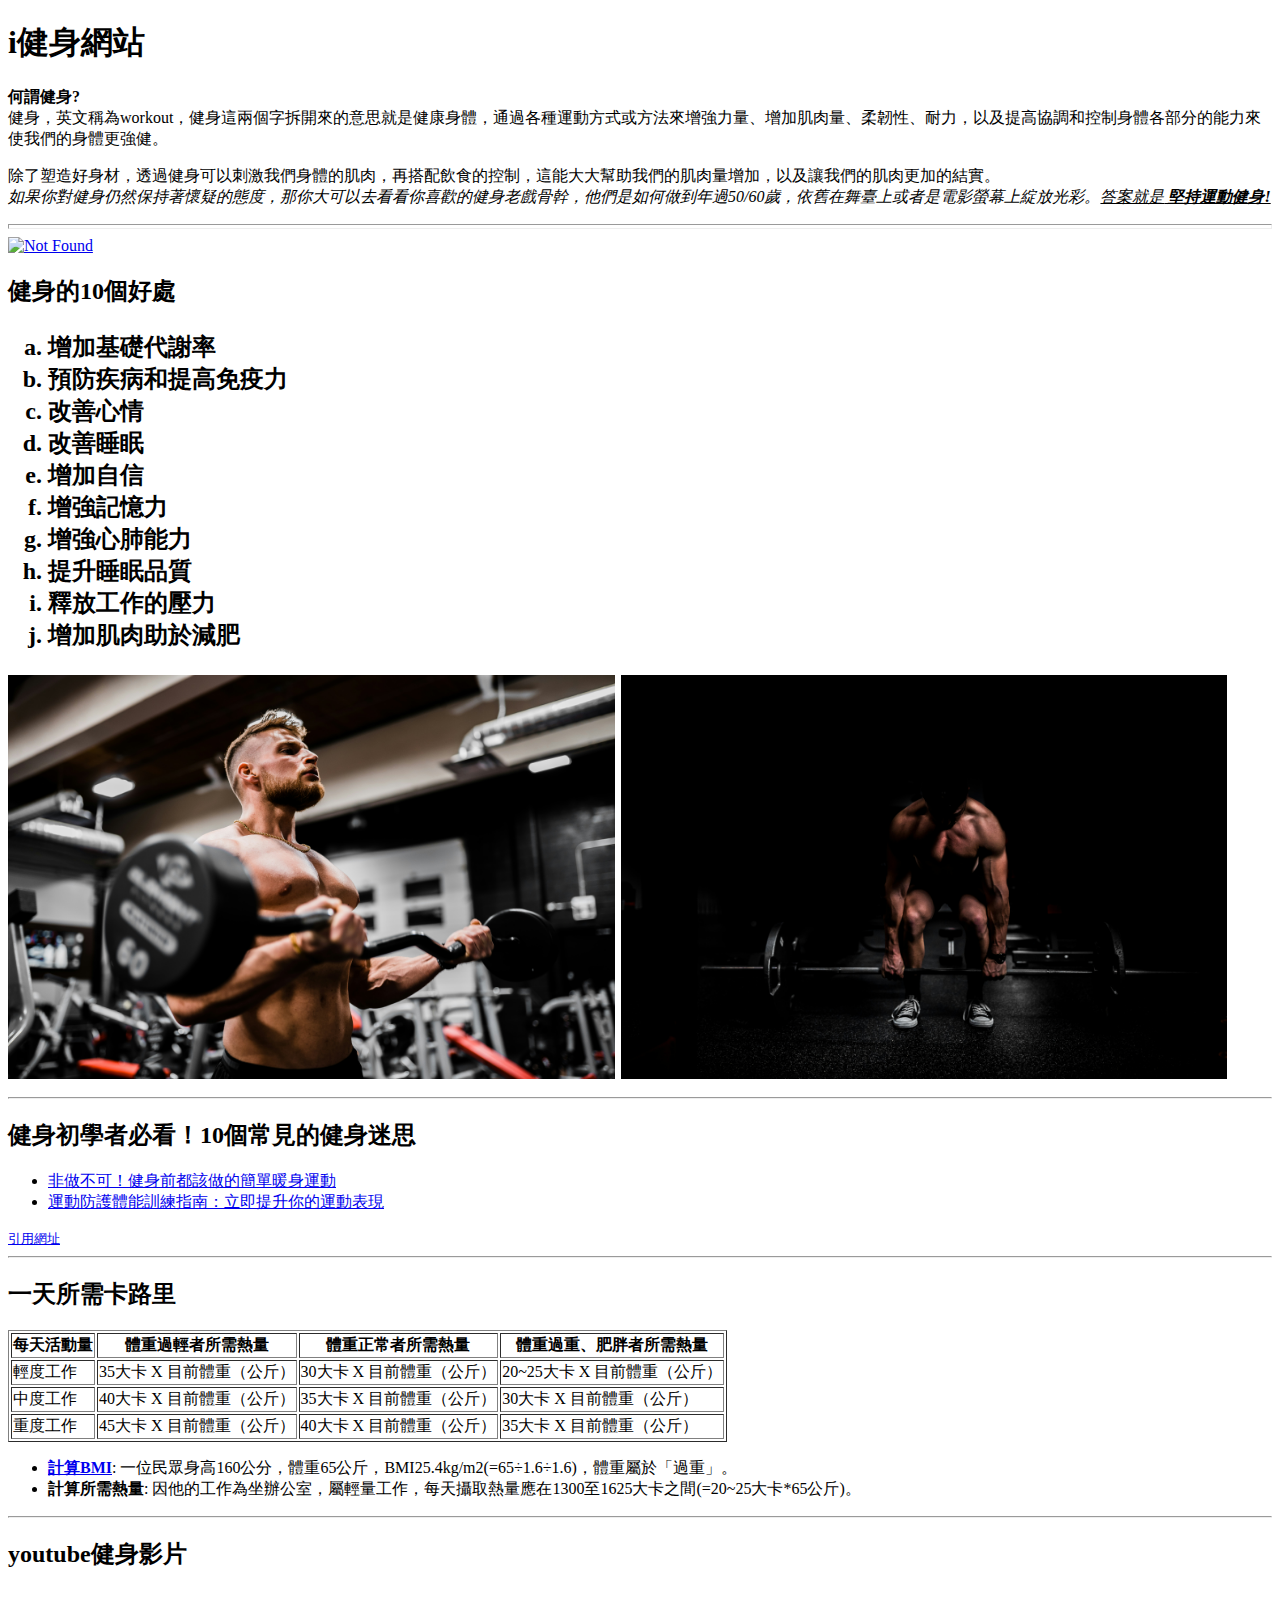
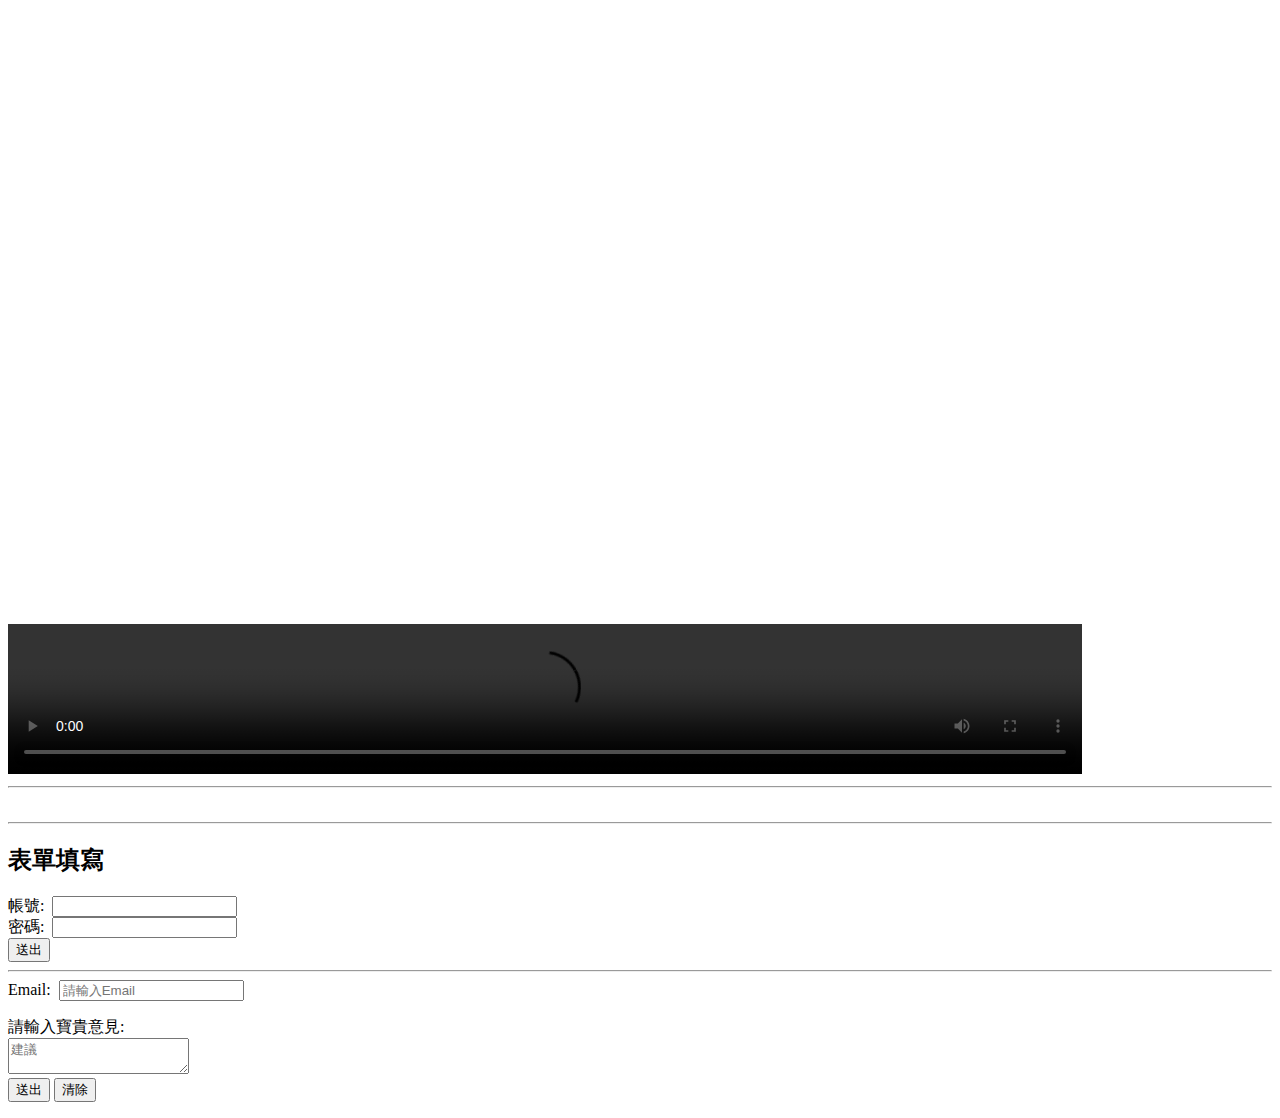
==== index.html @ 1652bbb6 "新增index.html與bmi.html互相連結" ====
<!DOCTYPE html>
<html lang="zh-Hant">

<head>
    <meta charset="utf-8">
    <title>首頁</title>
</head>

<body>
    <h1>i健身網站</h1>
    <p>
        <b>何謂健身?</b><br>
        健身，英文稱為workout，健身這兩個字拆開來的意思就是健康身體，通過各種運動方式或方法來增強力量、增加肌肉量、柔韌性、耐力，以及提高協調和控制身體各部分的能力來使我們的身體更強健。
    </p>
    <p>
        除了塑造好身材，透過健身可以刺激我們身體的肌肉，再搭配飲食的控制，這能大大幫助我們的肌肉量增加，以及讓我們的肌肉更加的結實。<br>
        <em>如果你對健身仍然保持著懷疑的態度，那你大可以去看看你喜歡的健身老戲骨幹，他們是如何做到年過50/60歲，依舊在舞臺上或者是電影螢幕上綻放光彩。<u>答案就是<b> 堅持運動健身!</b></u></em>
    </p>

    <hr size="5">
    <a target="_blank" href="https://unsplash.com/">
        <!--網頁圖:按右鍵複製影像網址-->
        <img width="100%" src="https://img.zcool.cn/community/014a365cc7ef44a801208f8be211ec.jpg@2o.jpg"
            alt="Not Found">
    </a>

    <h2>健身的10個好處<h2>

            <ol type="a"><!--a:英文 i:羅馬符號 1:數字-->
                <li>增加基礎代謝率</li>
                <li>預防疾病和提高免疫力</li>
                <li>改善心情</li>
                <li>改善睡眠</li>
                <li>增加自信</li>
                <li>增強記憶力</li>
                <li>增強心肺能力</li>
                <li>提升睡眠品質</li>
                <li>釋放工作的壓力</li>
                <li>增加肌肉助於減肥</li>
            </ol>
            <!--本地folder圖-->
            <img width="48%" src="img/anastase-maragos-7kEpUPB8vNk-unsplash.jpg" alt="">
            <img width="48%" src="img/anastase-maragos-9dzWZQWZMdE-unsplash.jpg" alt="">
            <hr>

            <h2>健身初學者必看！10個常見的健身迷思</h2>
            <ul>
                <li><!--另開新視窗，target="_blank"-->
                    <a target="_blank"
                        href="https://www.fe-amart.com.tw/index.php/life-style/life-info/secret-recipe/hero-9">
                        非做不可！健身前都該做的簡單暖身運動</a>
                </li>
                <li>
                    <a href="https://www.fe-amart.com.tw/index.php/life-style/theme/fehospital-training">
                        運動防護體能訓練指南：立即提升你的運動表現</a>
                </li>
            </ul>
            <small><a target="_blank"
                    href="https://www.fe-amart.com.tw/index.php/life-style/life-info/secret-recipe/hero-6">引用網址</a></small>

            <hr>

            <h2>一天所需卡路里</h2>
            <table border="1">
                <thead>
                    <tr>
                        <th>每天活動量</th>
                        <th>體重過輕者所需熱量</th>
                        <th>體重正常者所需熱量</th>
                        <th>體重過重、肥胖者所需熱量</th>
                    </tr>
                </thead>
                <tbody>
                    <tr>
                        <td>輕度工作</td>
                        <td>35大卡 X 目前體重（公斤）</td>
                        <td>30大卡 X 目前體重（公斤）</td>
                        <td>20~25大卡 X 目前體重（公斤）</td>

                    </tr>
                    <tr>
                        <td>中度工作</td>
                        <td>40大卡 X 目前體重（公斤）</td>
                        <td>35大卡 X 目前體重（公斤）</td>
                        <td>30大卡 X 目前體重（公斤）</td>

                    </tr>
                    <tr>
                        <td>重度工作</td>
                        <td>45大卡 X 目前體重（公斤）</td>
                        <td>40大卡 X 目前體重（公斤）</td>
                        <td>35大卡 X 目前體重（公斤）</td>
                    </tr>
                </tbody>
            </table>
            <ul><!--&nbps為空白-->

                <li><b><u><a
                                href="bmi.html">計算BMI</a></u></b>:&nbsp一位民眾身高160公分，體重65公斤，BMI25.4kg/m2(=65÷1.6÷1.6)，體重屬於「過重」。
                </li>
                <li><b>計算所需熱量</b>:&nbsp因他的工作為坐辦公室，屬輕量工作，每天攝取熱量應在1300至1625大卡之間(=20~25大卡*65公斤)。</li>
            </ul>

            <hr>
            <h2>youtube健身影片</h2>
            <!--直接右鍵，選擇嵌入程式原始碼-->
            <iframe width="85%" height="313" src="https://www.youtube.com/embed/JaRRNavJXOE"
                title="【一夜爆紅】30分鐘暴汗健身操，高效燃脂，排毒養顏，專瘦大肚子，7天狂減16斤！ㅣ瘦身ㅣ暴汗ㅣ減肥ㅣ姐妹花健身廣場舞團" frameborder="0"
                allow="accelerometer; autoplay; clipboard-write; encrypted-media; gyroscope; picture-in-picture; web-share"
                referrerpolicy="strict-origin-when-cross-origin" allowfullscreen></iframe>
            <iframe width="85%" height="313" src="https://www.youtube.com/embed/R0C-S9ZOhzE"
                title="【詳解健身器材對應部位】健身房全身訓練大全│健人訓練│ 2019ep51" frameborder="0"
                allow="accelerometer; autoplay; clipboard-write; encrypted-media; gyroscope; picture-in-picture; web-share"
                referrerpolicy="strict-origin-when-cross-origin" allowfullscreen></iframe>
            <!--自動播放:controls-->
            <video width="85%" controls src="video/SampleVideo_1280x720_1mb.mp4"></video>
</body>
<hr>
<img width="50%" src="img/carl-barcelo-nqUHQkuVj3c-unsplash.jpg" alt="">

<hr>
<!--form預設為get-->
<h2>表單填寫</h2>
<form action="" method="get">
    <!--label的for指向input的id(前端用)，name(後端用)-->
    <label for="username">帳號:&nbsp</label>
    <input type="text" id="username" name="username"><br>

    <label for="password">密碼:&nbsp</label>
    <input type="password" id="password" name="password"><br>

    <!--提交的按鈕，get:網址會出現對應的字，post:網址會與後端連動-->
    <button type="submit">送出</button>
    <hr>

    <label for="email">Email:&nbsp</label>
    <input type="email" id="email" name="email" placeholder="請輸入Email" required><br>

    <p>
        <label for="content"> 請輸入寶貴意見:</label><br>
        <textarea name="content" id="content" placeholder="建議"></textarea><br>
        <button type="submit">送出</button>&nbsp<button type="submit">清除</button>
    </p>

</form>



</html>
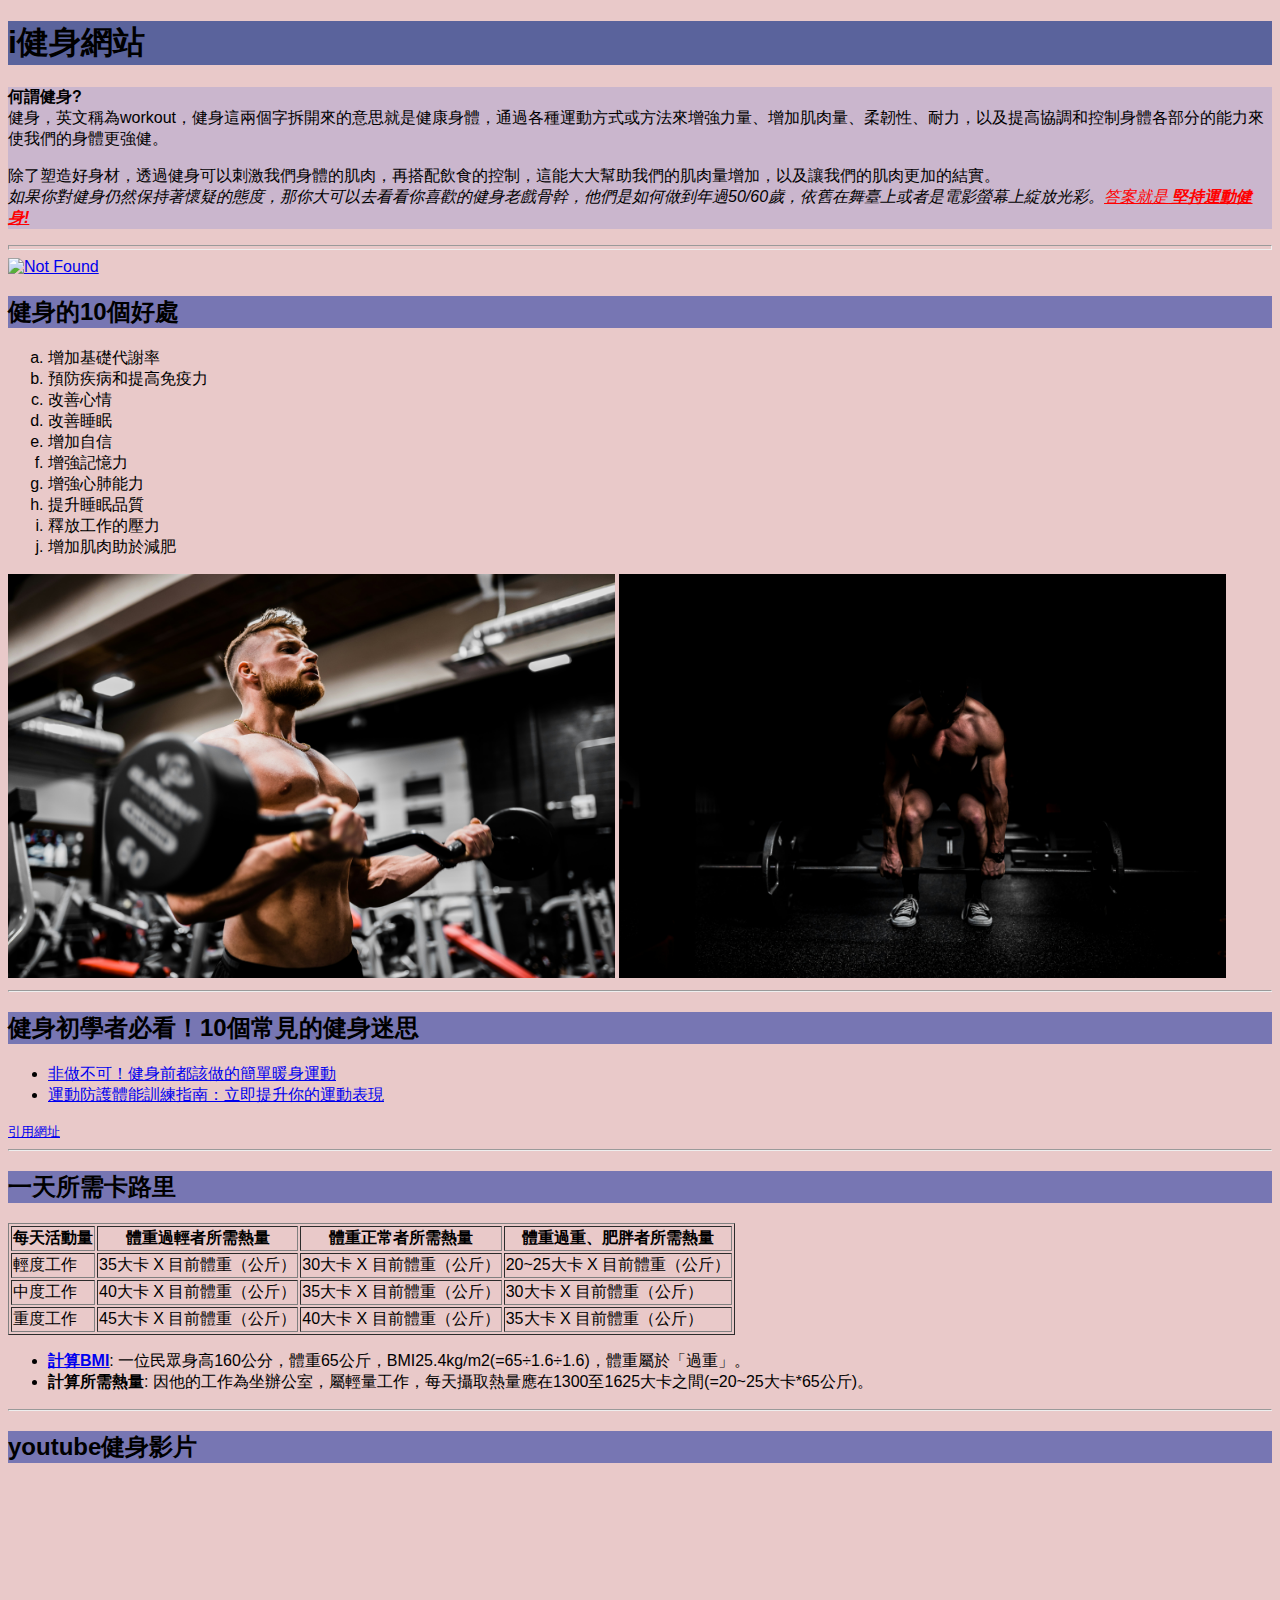
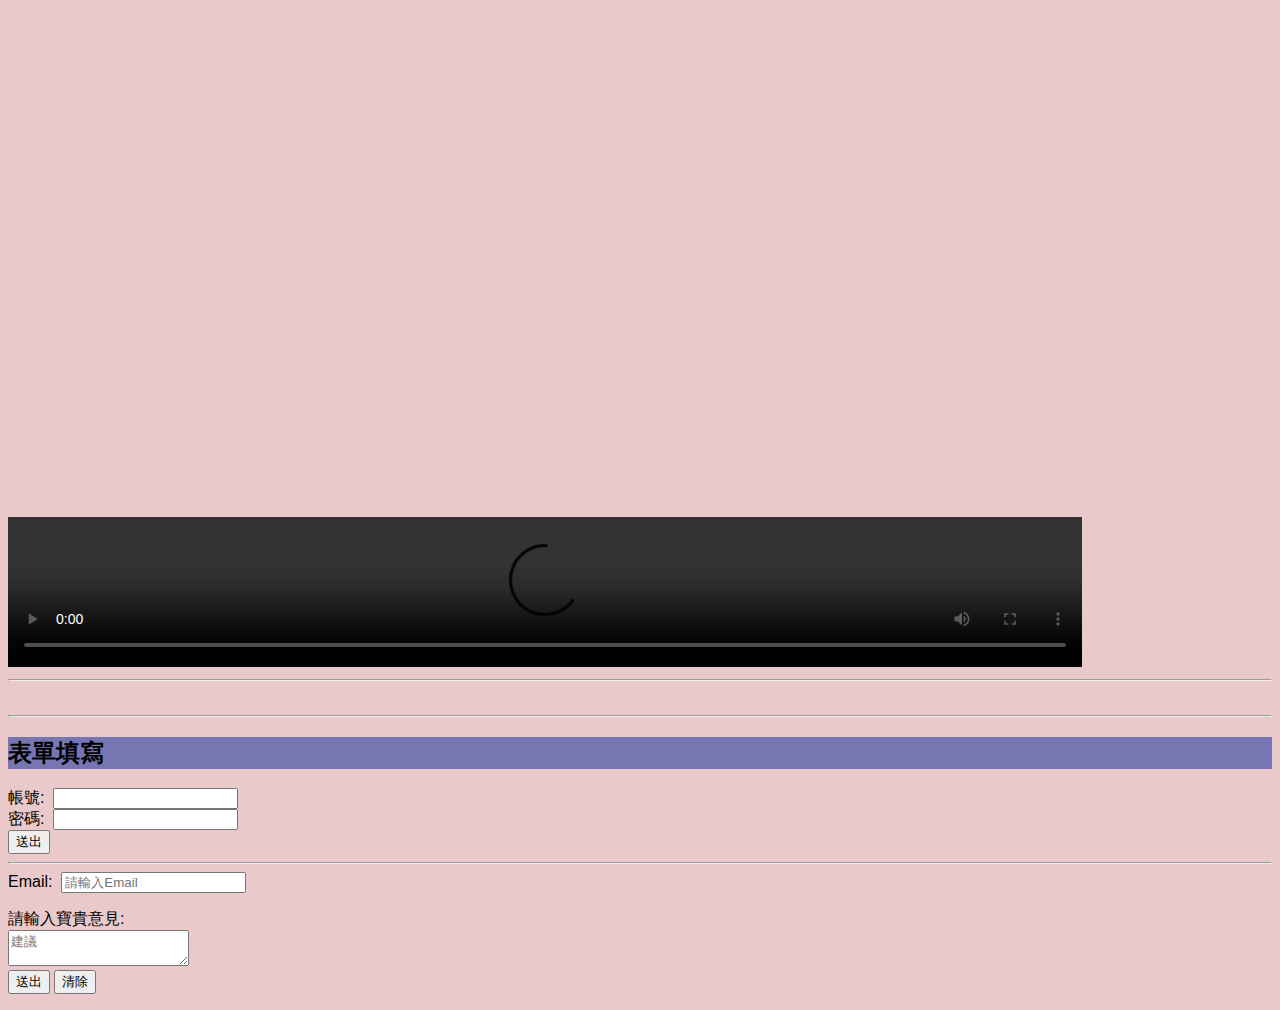
==== commit 4ee731ba: "完成初始css設計" ====
--- a/index.html
+++ b/index.html
@@ -4,19 +4,36 @@
 <head>
     <meta charset="utf-8">
     <title>首頁</title>
+    <style>
+        h2 {
+            background-color: #7776B3;
+        }
+
+        h1 {
+
+            background-color: #5A639C;
+        }
+
+        body {
+            background-color: #e9c9c9;
+            font-family: 'Franklin Gothic Medium', 'Arial Narrow', Arial, sans-serif;
+        }
+    </style>
 </head>
 
 <body>
     <h1>i健身網站</h1>
-    <p>
-        <b>何謂健身?</b><br>
-        健身，英文稱為workout，健身這兩個字拆開來的意思就是健康身體，通過各種運動方式或方法來增強力量、增加肌肉量、柔韌性、耐力，以及提高協調和控制身體各部分的能力來使我們的身體更強健。
-    </p>
-    <p>
-        除了塑造好身材，透過健身可以刺激我們身體的肌肉，再搭配飲食的控制，這能大大幫助我們的肌肉量增加，以及讓我們的肌肉更加的結實。<br>
-        <em>如果你對健身仍然保持著懷疑的態度，那你大可以去看看你喜歡的健身老戲骨幹，他們是如何做到年過50/60歲，依舊在舞臺上或者是電影螢幕上綻放光彩。<u>答案就是<b> 堅持運動健身!</b></u></em>
-    </p>
-
+    <div style="background-color: #cab6cd;">
+        <p>
+            <b>何謂健身?</b><br>
+            健身，英文稱為workout，健身這兩個字拆開來的意思就是健康身體，通過各種運動方式或方法來增強力量、增加肌肉量、柔韌性、耐力，以及提高協調和控制身體各部分的能力來使我們的身體更強健。
+        </p>
+        <p>
+            除了塑造好身材，透過健身可以刺激我們身體的肌肉，再搭配飲食的控制，這能大大幫助我們的肌肉量增加，以及讓我們的肌肉更加的結實。<br>
+            <em>如果你對健身仍然保持著懷疑的態度，那你大可以去看看你喜歡的健身老戲骨幹，他們是如何做到年過50/60歲，依舊在舞臺上或者是電影螢幕上綻放光彩。<u style="color: red;">答案就是<b>
+                        堅持運動健身!</b></u></em>
+        </p>
+    </div>
     <hr size="5">
     <a target="_blank" href="https://unsplash.com/">
         <!--網頁圖:按右鍵複製影像網址-->
@@ -24,96 +41,94 @@
             alt="Not Found">
     </a>
 
-    <h2>健身的10個好處<h2>
+    <h2>健身的10個好處</h2>
 
-            <ol type="a"><!--a:英文 i:羅馬符號 1:數字-->
-                <li>增加基礎代謝率</li>
-                <li>預防疾病和提高免疫力</li>
-                <li>改善心情</li>
-                <li>改善睡眠</li>
-                <li>增加自信</li>
-                <li>增強記憶力</li>
-                <li>增強心肺能力</li>
-                <li>提升睡眠品質</li>
-                <li>釋放工作的壓力</li>
-                <li>增加肌肉助於減肥</li>
-            </ol>
-            <!--本地folder圖-->
-            <img width="48%" src="img/anastase-maragos-7kEpUPB8vNk-unsplash.jpg" alt="">
-            <img width="48%" src="img/anastase-maragos-9dzWZQWZMdE-unsplash.jpg" alt="">
-            <hr>
+    <ol type="a"><!--a:英文 i:羅馬符號 1:數字-->
+        <li>增加基礎代謝率</li>
+        <li>預防疾病和提高免疫力</li>
+        <li>改善心情</li>
+        <li>改善睡眠</li>
+        <li>增加自信</li>
+        <li>增強記憶力</li>
+        <li>增強心肺能力</li>
+        <li>提升睡眠品質</li>
+        <li>釋放工作的壓力</li>
+        <li>增加肌肉助於減肥</li>
+    </ol>
+    <!--本地folder圖-->
+    <img width="48%" src="img/anastase-maragos-7kEpUPB8vNk-unsplash.jpg" alt="">
+    <img width="48%" src="img/anastase-maragos-9dzWZQWZMdE-unsplash.jpg" alt="">
+    <hr>
 
-            <h2>健身初學者必看！10個常見的健身迷思</h2>
-            <ul>
-                <li><!--另開新視窗，target="_blank"-->
-                    <a target="_blank"
-                        href="https://www.fe-amart.com.tw/index.php/life-style/life-info/secret-recipe/hero-9">
-                        非做不可！健身前都該做的簡單暖身運動</a>
-                </li>
-                <li>
-                    <a href="https://www.fe-amart.com.tw/index.php/life-style/theme/fehospital-training">
-                        運動防護體能訓練指南：立即提升你的運動表現</a>
-                </li>
-            </ul>
-            <small><a target="_blank"
-                    href="https://www.fe-amart.com.tw/index.php/life-style/life-info/secret-recipe/hero-6">引用網址</a></small>
+    <h2>健身初學者必看！10個常見的健身迷思</h2>
+    <ul>
+        <li><!--另開新視窗，target="_blank"-->
+            <a target="_blank" href="https://www.fe-amart.com.tw/index.php/life-style/life-info/secret-recipe/hero-9">
+                非做不可！健身前都該做的簡單暖身運動</a>
+        </li>
+        <li>
+            <a href="https://www.fe-amart.com.tw/index.php/life-style/theme/fehospital-training">
+                運動防護體能訓練指南：立即提升你的運動表現</a>
+        </li>
+    </ul>
+    <small><a target="_blank"
+            href="https://www.fe-amart.com.tw/index.php/life-style/life-info/secret-recipe/hero-6">引用網址</a></small>
 
-            <hr>
+    <hr>
 
-            <h2>一天所需卡路里</h2>
-            <table border="1">
-                <thead>
-                    <tr>
-                        <th>每天活動量</th>
-                        <th>體重過輕者所需熱量</th>
-                        <th>體重正常者所需熱量</th>
-                        <th>體重過重、肥胖者所需熱量</th>
-                    </tr>
-                </thead>
-                <tbody>
-                    <tr>
-                        <td>輕度工作</td>
-                        <td>35大卡 X 目前體重（公斤）</td>
-                        <td>30大卡 X 目前體重（公斤）</td>
-                        <td>20~25大卡 X 目前體重（公斤）</td>
+    <h2>一天所需卡路里</h2>
+    <table border="1">
+        <thead>
+            <tr>
+                <th>每天活動量</th>
+                <th>體重過輕者所需熱量</th>
+                <th>體重正常者所需熱量</th>
+                <th>體重過重、肥胖者所需熱量</th>
+            </tr>
+        </thead>
+        <tbody>
+            <tr>
+                <td>輕度工作</td>
+                <td>35大卡 X 目前體重（公斤）</td>
+                <td>30大卡 X 目前體重（公斤）</td>
+                <td>20~25大卡 X 目前體重（公斤）</td>
 
-                    </tr>
-                    <tr>
-                        <td>中度工作</td>
-                        <td>40大卡 X 目前體重（公斤）</td>
-                        <td>35大卡 X 目前體重（公斤）</td>
-                        <td>30大卡 X 目前體重（公斤）</td>
+            </tr>
+            <tr>
+                <td>中度工作</td>
+                <td>40大卡 X 目前體重（公斤）</td>
+                <td>35大卡 X 目前體重（公斤）</td>
+                <td>30大卡 X 目前體重（公斤）</td>
 
-                    </tr>
-                    <tr>
-                        <td>重度工作</td>
-                        <td>45大卡 X 目前體重（公斤）</td>
-                        <td>40大卡 X 目前體重（公斤）</td>
-                        <td>35大卡 X 目前體重（公斤）</td>
-                    </tr>
-                </tbody>
-            </table>
-            <ul><!--&nbps為空白-->
+            </tr>
+            <tr>
+                <td>重度工作</td>
+                <td>45大卡 X 目前體重（公斤）</td>
+                <td>40大卡 X 目前體重（公斤）</td>
+                <td>35大卡 X 目前體重（公斤）</td>
+            </tr>
+        </tbody>
+    </table>
+    <ul><!--&nbps為空白-->
 
-                <li><b><u><a
-                                href="bmi.html">計算BMI</a></u></b>:&nbsp一位民眾身高160公分，體重65公斤，BMI25.4kg/m2(=65÷1.6÷1.6)，體重屬於「過重」。
-                </li>
-                <li><b>計算所需熱量</b>:&nbsp因他的工作為坐辦公室，屬輕量工作，每天攝取熱量應在1300至1625大卡之間(=20~25大卡*65公斤)。</li>
-            </ul>
+        <li><b><u><a href="bmi.html">計算BMI</a></u></b>:&nbsp一位民眾身高160公分，體重65公斤，BMI25.4kg/m2(=65÷1.6÷1.6)，體重屬於「過重」。
+        </li>
+        <li><b>計算所需熱量</b>:&nbsp因他的工作為坐辦公室，屬輕量工作，每天攝取熱量應在1300至1625大卡之間(=20~25大卡*65公斤)。</li>
+    </ul>
 
-            <hr>
-            <h2>youtube健身影片</h2>
-            <!--直接右鍵，選擇嵌入程式原始碼-->
-            <iframe width="85%" height="313" src="https://www.youtube.com/embed/JaRRNavJXOE"
-                title="【一夜爆紅】30分鐘暴汗健身操，高效燃脂，排毒養顏，專瘦大肚子，7天狂減16斤！ㅣ瘦身ㅣ暴汗ㅣ減肥ㅣ姐妹花健身廣場舞團" frameborder="0"
-                allow="accelerometer; autoplay; clipboard-write; encrypted-media; gyroscope; picture-in-picture; web-share"
-                referrerpolicy="strict-origin-when-cross-origin" allowfullscreen></iframe>
-            <iframe width="85%" height="313" src="https://www.youtube.com/embed/R0C-S9ZOhzE"
-                title="【詳解健身器材對應部位】健身房全身訓練大全│健人訓練│ 2019ep51" frameborder="0"
-                allow="accelerometer; autoplay; clipboard-write; encrypted-media; gyroscope; picture-in-picture; web-share"
-                referrerpolicy="strict-origin-when-cross-origin" allowfullscreen></iframe>
-            <!--自動播放:controls-->
-            <video width="85%" controls src="video/SampleVideo_1280x720_1mb.mp4"></video>
+    <hr>
+    <h2>youtube健身影片</h2>
+    <!--直接右鍵，選擇嵌入程式原始碼-->
+    <iframe width="85%" height="313" src="https://www.youtube.com/embed/JaRRNavJXOE"
+        title="【一夜爆紅】30分鐘暴汗健身操，高效燃脂，排毒養顏，專瘦大肚子，7天狂減16斤！ㅣ瘦身ㅣ暴汗ㅣ減肥ㅣ姐妹花健身廣場舞團" frameborder="0"
+        allow="accelerometer; autoplay; clipboard-write; encrypted-media; gyroscope; picture-in-picture; web-share"
+        referrerpolicy="strict-origin-when-cross-origin" allowfullscreen></iframe>
+    <iframe width="85%" height="313" src="https://www.youtube.com/embed/R0C-S9ZOhzE"
+        title="【詳解健身器材對應部位】健身房全身訓練大全│健人訓練│ 2019ep51" frameborder="0"
+        allow="accelerometer; autoplay; clipboard-write; encrypted-media; gyroscope; picture-in-picture; web-share"
+        referrerpolicy="strict-origin-when-cross-origin" allowfullscreen></iframe>
+    <!--自動播放:controls-->
+    <video width="85%" controls src="video/SampleVideo_1280x720_1mb.mp4"></video>
 </body>
 <hr>
 <img width="50%" src="img/carl-barcelo-nqUHQkuVj3c-unsplash.jpg" alt="">
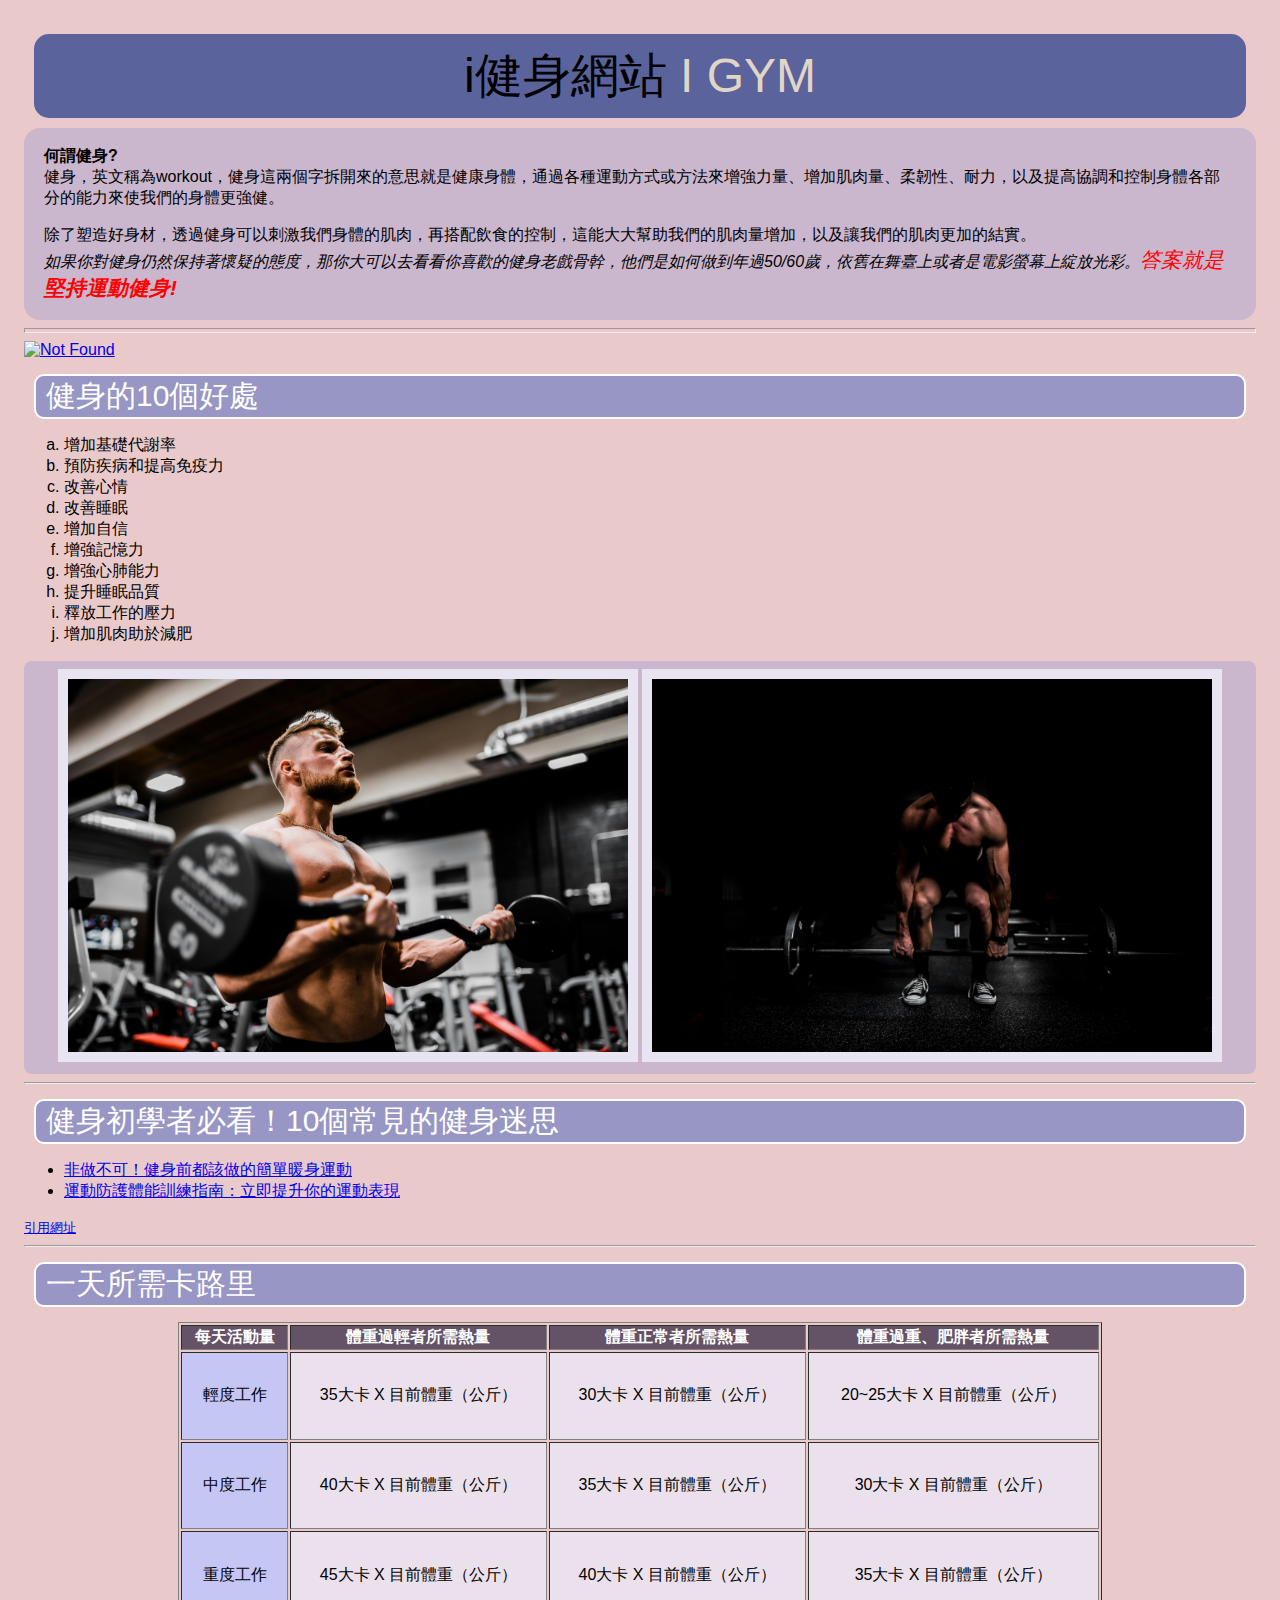
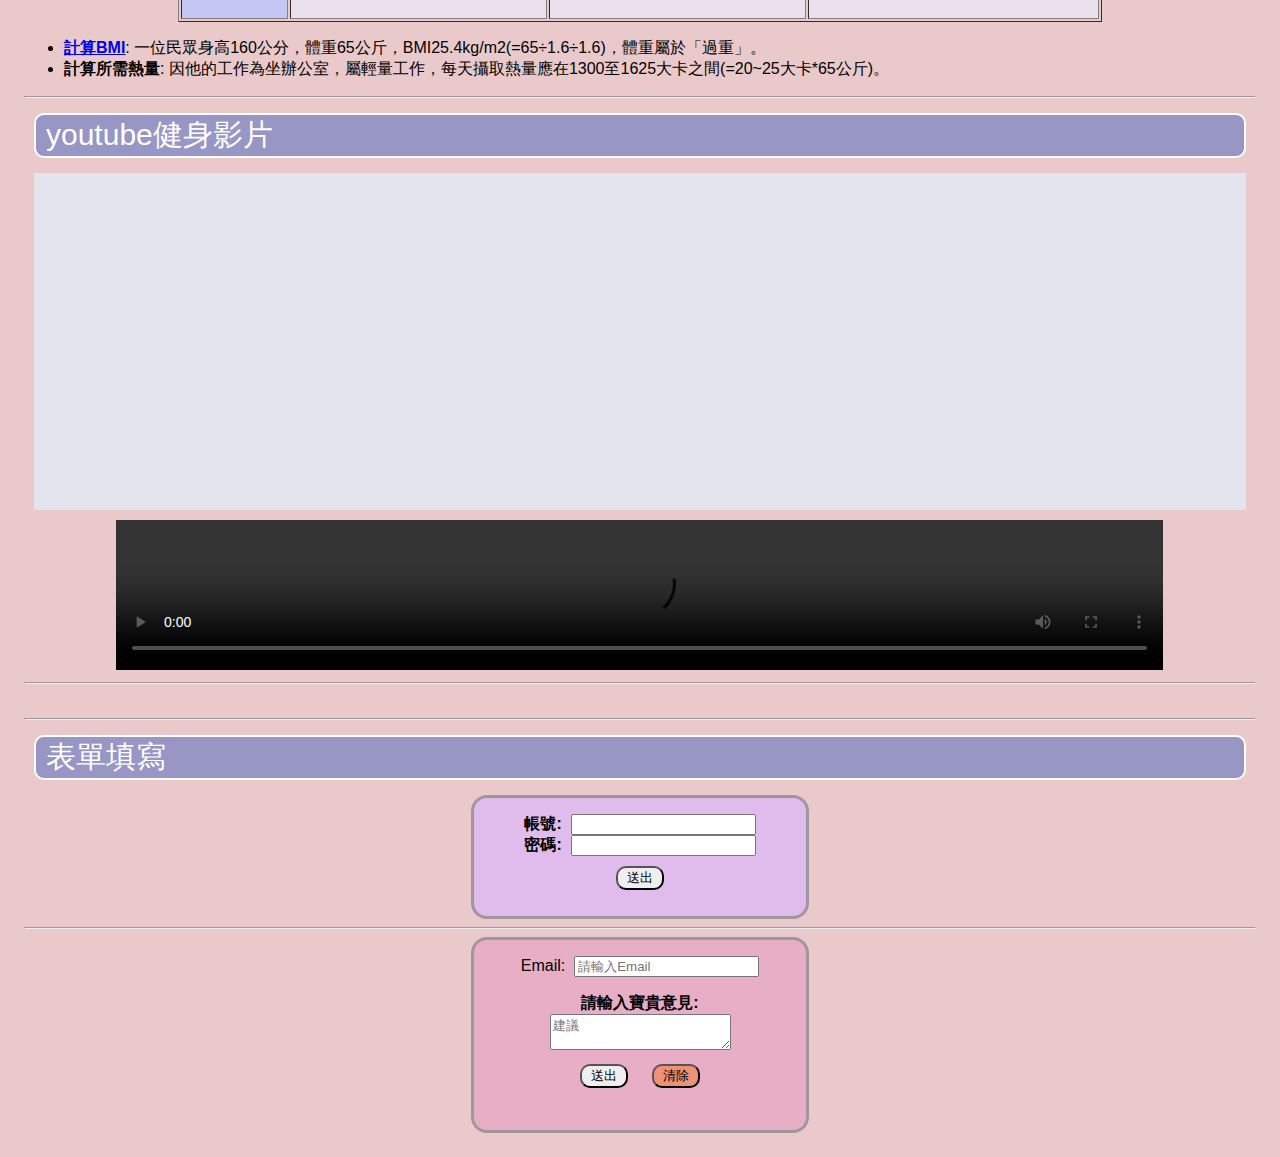
==== commit db1c8462: "完成index.html的設計" ====
--- a/index.html
+++ b/index.html
@@ -5,160 +5,287 @@
     <meta charset="utf-8">
     <title>首頁</title>
     <style>
-        h2 {
-            background-color: #7776B3;
-        }
-
-        h1 {
-
+        /* .=>class 直接名稱=>tag  #=>id */
+
+        .title {
+            /* 1rem = 16px */
+            font-size: 3rem;
             background-color: #5A639C;
+            border-radius: 15px;
+            margin: 10px;
+            padding: 10px;
+            text-align: center;
         }
 
         body {
             background-color: #e9c9c9;
             font-family: 'Franklin Gothic Medium', 'Arial Narrow', Arial, sans-serif;
         }
+
+        .sub-title {
+            background-color: #9796c4;
+            color: white;
+            font-size: 30px;
+            font-family: Arial, Helvetica, sans-serif;
+            border: white 2px solid;
+            border-radius: 10px;
+            margin: 15px 10px;
+            padding-left: 10px;
+            text-align: left;
+        }
+
+        #info {
+            background-color: #cab6cd;
+            border-radius: 1rem;
+            padding: 2px 20px;
+        }
+
+        .eng-title {
+            font-family: 'Franklin Gothic Medium', 'Arial Narrow', Arial, sans-serif;
+            color: rgb(225 213 198);
+        }
+
+        .u {
+            color: red;
+            font-size: 1.3rem;
+        }
+
+        #container {
+            padding: 1rem;
+        }
+
+        .image {
+            background-color: rgb(232, 228, 241);
+            padding: 10px;
+            width: 46%;
+        }
+
+        #pic {
+            text-align: center;
+            background-color: #cab6cd;
+            padding: 0.5rem;
+            border-radius: 0.5rem;
+        }
+
+        table {
+            width: 75%;
+            height: 300px;
+            text-align: center;
+            /* 表格置中 */
+            margin: auto;
+        }
+
+        thead {
+            background-color: #645366;
+            color: white;
+        }
+
+        tbody {
+            background-color: #ebe1ed;
+        }
+
+        td:first-child {
+            background-color: #c6c6f5;
+
+        }
+
+        #iframe {
+            text-align: center;
+            background-color: #e4e4ee;
+            padding: 10px;
+            margin: 10px;
+        }
+
+        #video {
+            text-align: center;
+        }
+
+        #post-from {
+            text-align: center;
+        }
+
+        .username-from {
+            background-color: #e0bced;
+            padding: 1rem;
+            border-radius: 1rem;
+            border: #9f969f solid;
+            width: 300px;
+            margin: auto;
+        }
+
+        .email-from {
+            background-color: #e7aec5;
+            padding: 1rem;
+            border-radius: 1rem;
+            border: #9f969f solid;
+            width: 300px;
+            margin: auto;
+        }
+
+        button {
+            margin: 10px;
+            border-radius: 10px;
+            width: 3rem;
+        }
     </style>
 </head>
 
+
 <body>
-    <h1>i健身網站</h1>
-    <div style="background-color: #cab6cd;">
-        <p>
-            <b>何謂健身?</b><br>
-            健身，英文稱為workout，健身這兩個字拆開來的意思就是健康身體，通過各種運動方式或方法來增強力量、增加肌肉量、柔韌性、耐力，以及提高協調和控制身體各部分的能力來使我們的身體更強健。
-        </p>
-        <p>
-            除了塑造好身材，透過健身可以刺激我們身體的肌肉，再搭配飲食的控制，這能大大幫助我們的肌肉量增加，以及讓我們的肌肉更加的結實。<br>
-            <em>如果你對健身仍然保持著懷疑的態度，那你大可以去看看你喜歡的健身老戲骨幹，他們是如何做到年過50/60歲，依舊在舞臺上或者是電影螢幕上綻放光彩。<u style="color: red;">答案就是<b>
-                        堅持運動健身!</b></u></em>
-        </p>
+    <!-- div id="container" 可直接簡寫為#container -->
+    <div id="container">
+        <div class="title">i健身網站 <span class="eng-title">I GYM</span></div>
+        <div id="info">
+            <p>
+                <b>何謂健身?</b><br>
+                健身，英文稱為workout，健身這兩個字拆開來的意思就是健康身體，通過各種運動方式或方法來增強力量、增加肌肉量、柔韌性、耐力，以及提高協調和控制身體各部分的能力來使我們的身體更強健。
+            </p>
+            <p>
+                除了塑造好身材，透過健身可以刺激我們身體的肌肉，再搭配飲食的控制，這能大大幫助我們的肌肉量增加，以及讓我們的肌肉更加的結實。<br>
+                <em>如果你對健身仍然保持著懷疑的態度，那你大可以去看看你喜歡的健身老戲骨幹，他們是如何做到年過50/60歲，依舊在舞臺上或者是電影螢幕上綻放光彩。<span class="u">答案就是<b>
+                            堅持運動健身!</b></em></span>
+
+            </p>
+        </div>
+        <hr size="5">
+        <a target="_blank" href="https://unsplash.com/">
+            <!--網頁圖:按右鍵複製影像網址-->
+            <img width="100%" src="https://img.zcool.cn/community/014a365cc7ef44a801208f8be211ec.jpg@2o.jpg"
+                alt="Not Found">
+        </a>
+
+        <!-- div+class 複數標題 -->
+        <div class="sub-title">健身的10個好處</div>
+        <ol type="a"><!--a:英文 i:羅馬符號 1:數字-->
+            <li>增加基礎代謝率</li>
+            <li>預防疾病和提高免疫力</li>
+            <li>改善心情</li>
+            <li>改善睡眠</li>
+            <li>增加自信</li>
+            <li>增強記憶力</li>
+            <li>增強心肺能力</li>
+            <li>提升睡眠品質</li>
+            <li>釋放工作的壓力</li>
+            <li>增加肌肉助於減肥</li>
+        </ol>
+        <!--本地folder圖-->
+        <div id="pic">
+            <img class="image" src="img/anastase-maragos-7kEpUPB8vNk-unsplash.jpg" alt="">
+            <img class="image" src="img/anastase-maragos-9dzWZQWZMdE-unsplash.jpg" alt="">
+        </div>
+        <hr>
+
+        <div class="sub-title">健身初學者必看！10個常見的健身迷思</div>
+        <ul>
+            <li><!--另開新視窗，target="_blank"-->
+                <a target="_blank"
+                    href="https://www.fe-amart.com.tw/index.php/life-style/life-info/secret-recipe/hero-9">
+                    非做不可！健身前都該做的簡單暖身運動</a>
+            </li>
+            <li>
+                <a href="https://www.fe-amart.com.tw/index.php/life-style/theme/fehospital-training">
+                    運動防護體能訓練指南：立即提升你的運動表現</a>
+            </li>
+        </ul>
+        <small><a target="_blank"
+                href="https://www.fe-amart.com.tw/index.php/life-style/life-info/secret-recipe/hero-6">引用網址</a></small>
+
+        <hr>
+
+        <div class="sub-title">一天所需卡路里</div>
+        <table border="1">
+            <thead>
+                <tr>
+                    <th>每天活動量</th>
+                    <th>體重過輕者所需熱量</th>
+                    <th>體重正常者所需熱量</th>
+                    <th>體重過重、肥胖者所需熱量</th>
+                </tr>
+            </thead>
+            <tbody>
+                <tr>
+                    <td>輕度工作</td>
+                    <td>35大卡 X 目前體重（公斤）</td>
+                    <td>30大卡 X 目前體重（公斤）</td>
+                    <td>20~25大卡 X 目前體重（公斤）</td>
+
+                </tr>
+                <tr>
+                    <td>中度工作</td>
+                    <td>40大卡 X 目前體重（公斤）</td>
+                    <td>35大卡 X 目前體重（公斤）</td>
+                    <td>30大卡 X 目前體重（公斤）</td>
+
+                </tr>
+                <tr>
+                    <td>重度工作</td>
+                    <td>45大卡 X 目前體重（公斤）</td>
+                    <td>40大卡 X 目前體重（公斤）</td>
+                    <td>35大卡 X 目前體重（公斤）</td>
+                </tr>
+            </tbody>
+        </table>
+        <ul><!--&nbps為空白-->
+
+            <li><b><u><a href="bmi.html">計算BMI</a></u></b>:&nbsp一位民眾身高160公分，體重65公斤，BMI25.4kg/m2(=65÷1.6÷1.6)，體重屬於「過重」。
+            </li>
+            <li><b>計算所需熱量</b>:&nbsp因他的工作為坐辦公室，屬輕量工作，每天攝取熱量應在1300至1625大卡之間(=20~25大卡*65公斤)。</li>
+        </ul>
+
+        <hr>
+        <div class="sub-title">youtube健身影片</div>
+        <!--直接右鍵，選擇嵌入程式原始碼-->
+        <div id="iframe">
+            <iframe width="45%" height="313" src="https://www.youtube.com/embed/JaRRNavJXOE"
+                title="【一夜爆紅】30分鐘暴汗健身操，高效燃脂，排毒養顏，專瘦大肚子，7天狂減16斤！ㅣ瘦身ㅣ暴汗ㅣ減肥ㅣ姐妹花健身廣場舞團" frameborder="0"
+                allow="accelerometer; autoplay; clipboard-write; encrypted-media; gyroscope; picture-in-picture; web-share"
+                referrerpolicy="strict-origin-when-cross-origin" allowfullscreen></iframe>
+            <iframe width="45%" height="313" src="https://www.youtube.com/embed/R0C-S9ZOhzE"
+                title="【詳解健身器材對應部位】健身房全身訓練大全│健人訓練│ 2019ep51" frameborder="0"
+                allow="accelerometer; autoplay; clipboard-write; encrypted-media; gyroscope; picture-in-picture; web-share"
+                referrerpolicy="strict-origin-when-cross-origin" allowfullscreen></iframe>
+        </div>
+        <div id="video">
+            <!--自動播放:controls-->
+            <video width="85%" controls src="video/SampleVideo_1280x720_1mb.mp4"></video>
+        </div>
+
+        <hr>
+        <img width="100%" src="img/carl-barcelo-nqUHQkuVj3c-unsplash.jpg" alt="">
+
+        <hr>
+        <!--form預設為get-->
+        <div class="sub-title">表單填寫</div>
+        <div id="post-from">
+            <div class="username-from">
+                <form action="" method="get">
+                    <!--label的for指向input的id(前端用)，name(後端用)-->
+                    <label for="username"><b>帳號:&nbsp</b></label>
+                    <input type="text" id="username" name="username"><br>
+
+                    <label for="password"><b>密碼:&nbsp</b></label>
+                    <input type="password" id="password" name="password"><br>
+
+                    <!--提交的按鈕，get:網址會出現對應的字，post:網址會與後端連動-->
+                    <button type="submit">送出</button>
+            </div>
+            <hr>
+            <div class="email-from">
+                <label for="email">Email:&nbsp</label>
+                <input type="email" id="email" name="email" placeholder="請輸入Email" required><br>
+
+                <p>
+                    <label for="content"> <b>請輸入寶貴意見:</b></label><br>
+                    <textarea name="content" id="content" placeholder="建議"></textarea><br>
+                    <button type="submit">送出</button>&nbsp<button style="background-color: rgb(238, 145, 117);"
+                        type="reset">清除</button>
+                </p>
+            </div>
+        </div>
+        </form>
+
+
     </div>
-    <hr size="5">
-    <a target="_blank" href="https://unsplash.com/">
-        <!--網頁圖:按右鍵複製影像網址-->
-        <img width="100%" src="https://img.zcool.cn/community/014a365cc7ef44a801208f8be211ec.jpg@2o.jpg"
-            alt="Not Found">
-    </a>
-
-    <h2>健身的10個好處</h2>
-
-    <ol type="a"><!--a:英文 i:羅馬符號 1:數字-->
-        <li>增加基礎代謝率</li>
-        <li>預防疾病和提高免疫力</li>
-        <li>改善心情</li>
-        <li>改善睡眠</li>
-        <li>增加自信</li>
-        <li>增強記憶力</li>
-        <li>增強心肺能力</li>
-        <li>提升睡眠品質</li>
-        <li>釋放工作的壓力</li>
-        <li>增加肌肉助於減肥</li>
-    </ol>
-    <!--本地folder圖-->
-    <img width="48%" src="img/anastase-maragos-7kEpUPB8vNk-unsplash.jpg" alt="">
-    <img width="48%" src="img/anastase-maragos-9dzWZQWZMdE-unsplash.jpg" alt="">
-    <hr>
-
-    <h2>健身初學者必看！10個常見的健身迷思</h2>
-    <ul>
-        <li><!--另開新視窗，target="_blank"-->
-            <a target="_blank" href="https://www.fe-amart.com.tw/index.php/life-style/life-info/secret-recipe/hero-9">
-                非做不可！健身前都該做的簡單暖身運動</a>
-        </li>
-        <li>
-            <a href="https://www.fe-amart.com.tw/index.php/life-style/theme/fehospital-training">
-                運動防護體能訓練指南：立即提升你的運動表現</a>
-        </li>
-    </ul>
-    <small><a target="_blank"
-            href="https://www.fe-amart.com.tw/index.php/life-style/life-info/secret-recipe/hero-6">引用網址</a></small>
-
-    <hr>
-
-    <h2>一天所需卡路里</h2>
-    <table border="1">
-        <thead>
-            <tr>
-                <th>每天活動量</th>
-                <th>體重過輕者所需熱量</th>
-                <th>體重正常者所需熱量</th>
-                <th>體重過重、肥胖者所需熱量</th>
-            </tr>
-        </thead>
-        <tbody>
-            <tr>
-                <td>輕度工作</td>
-                <td>35大卡 X 目前體重（公斤）</td>
-                <td>30大卡 X 目前體重（公斤）</td>
-                <td>20~25大卡 X 目前體重（公斤）</td>
-
-            </tr>
-            <tr>
-                <td>中度工作</td>
-                <td>40大卡 X 目前體重（公斤）</td>
-                <td>35大卡 X 目前體重（公斤）</td>
-                <td>30大卡 X 目前體重（公斤）</td>
-
-            </tr>
-            <tr>
-                <td>重度工作</td>
-                <td>45大卡 X 目前體重（公斤）</td>
-                <td>40大卡 X 目前體重（公斤）</td>
-                <td>35大卡 X 目前體重（公斤）</td>
-            </tr>
-        </tbody>
-    </table>
-    <ul><!--&nbps為空白-->
-
-        <li><b><u><a href="bmi.html">計算BMI</a></u></b>:&nbsp一位民眾身高160公分，體重65公斤，BMI25.4kg/m2(=65÷1.6÷1.6)，體重屬於「過重」。
-        </li>
-        <li><b>計算所需熱量</b>:&nbsp因他的工作為坐辦公室，屬輕量工作，每天攝取熱量應在1300至1625大卡之間(=20~25大卡*65公斤)。</li>
-    </ul>
-
-    <hr>
-    <h2>youtube健身影片</h2>
-    <!--直接右鍵，選擇嵌入程式原始碼-->
-    <iframe width="85%" height="313" src="https://www.youtube.com/embed/JaRRNavJXOE"
-        title="【一夜爆紅】30分鐘暴汗健身操，高效燃脂，排毒養顏，專瘦大肚子，7天狂減16斤！ㅣ瘦身ㅣ暴汗ㅣ減肥ㅣ姐妹花健身廣場舞團" frameborder="0"
-        allow="accelerometer; autoplay; clipboard-write; encrypted-media; gyroscope; picture-in-picture; web-share"
-        referrerpolicy="strict-origin-when-cross-origin" allowfullscreen></iframe>
-    <iframe width="85%" height="313" src="https://www.youtube.com/embed/R0C-S9ZOhzE"
-        title="【詳解健身器材對應部位】健身房全身訓練大全│健人訓練│ 2019ep51" frameborder="0"
-        allow="accelerometer; autoplay; clipboard-write; encrypted-media; gyroscope; picture-in-picture; web-share"
-        referrerpolicy="strict-origin-when-cross-origin" allowfullscreen></iframe>
-    <!--自動播放:controls-->
-    <video width="85%" controls src="video/SampleVideo_1280x720_1mb.mp4"></video>
 </body>
-<hr>
-<img width="50%" src="img/carl-barcelo-nqUHQkuVj3c-unsplash.jpg" alt="">
-
-<hr>
-<!--form預設為get-->
-<h2>表單填寫</h2>
-<form action="" method="get">
-    <!--label的for指向input的id(前端用)，name(後端用)-->
-    <label for="username">帳號:&nbsp</label>
-    <input type="text" id="username" name="username"><br>
-
-    <label for="password">密碼:&nbsp</label>
-    <input type="password" id="password" name="password"><br>
-
-    <!--提交的按鈕，get:網址會出現對應的字，post:網址會與後端連動-->
-    <button type="submit">送出</button>
-    <hr>
-
-    <label for="email">Email:&nbsp</label>
-    <input type="email" id="email" name="email" placeholder="請輸入Email" required><br>
-
-    <p>
-        <label for="content"> 請輸入寶貴意見:</label><br>
-        <textarea name="content" id="content" placeholder="建議"></textarea><br>
-        <button type="submit">送出</button>&nbsp<button type="submit">清除</button>
-    </p>
-
-</form>
-
-
 
 </html>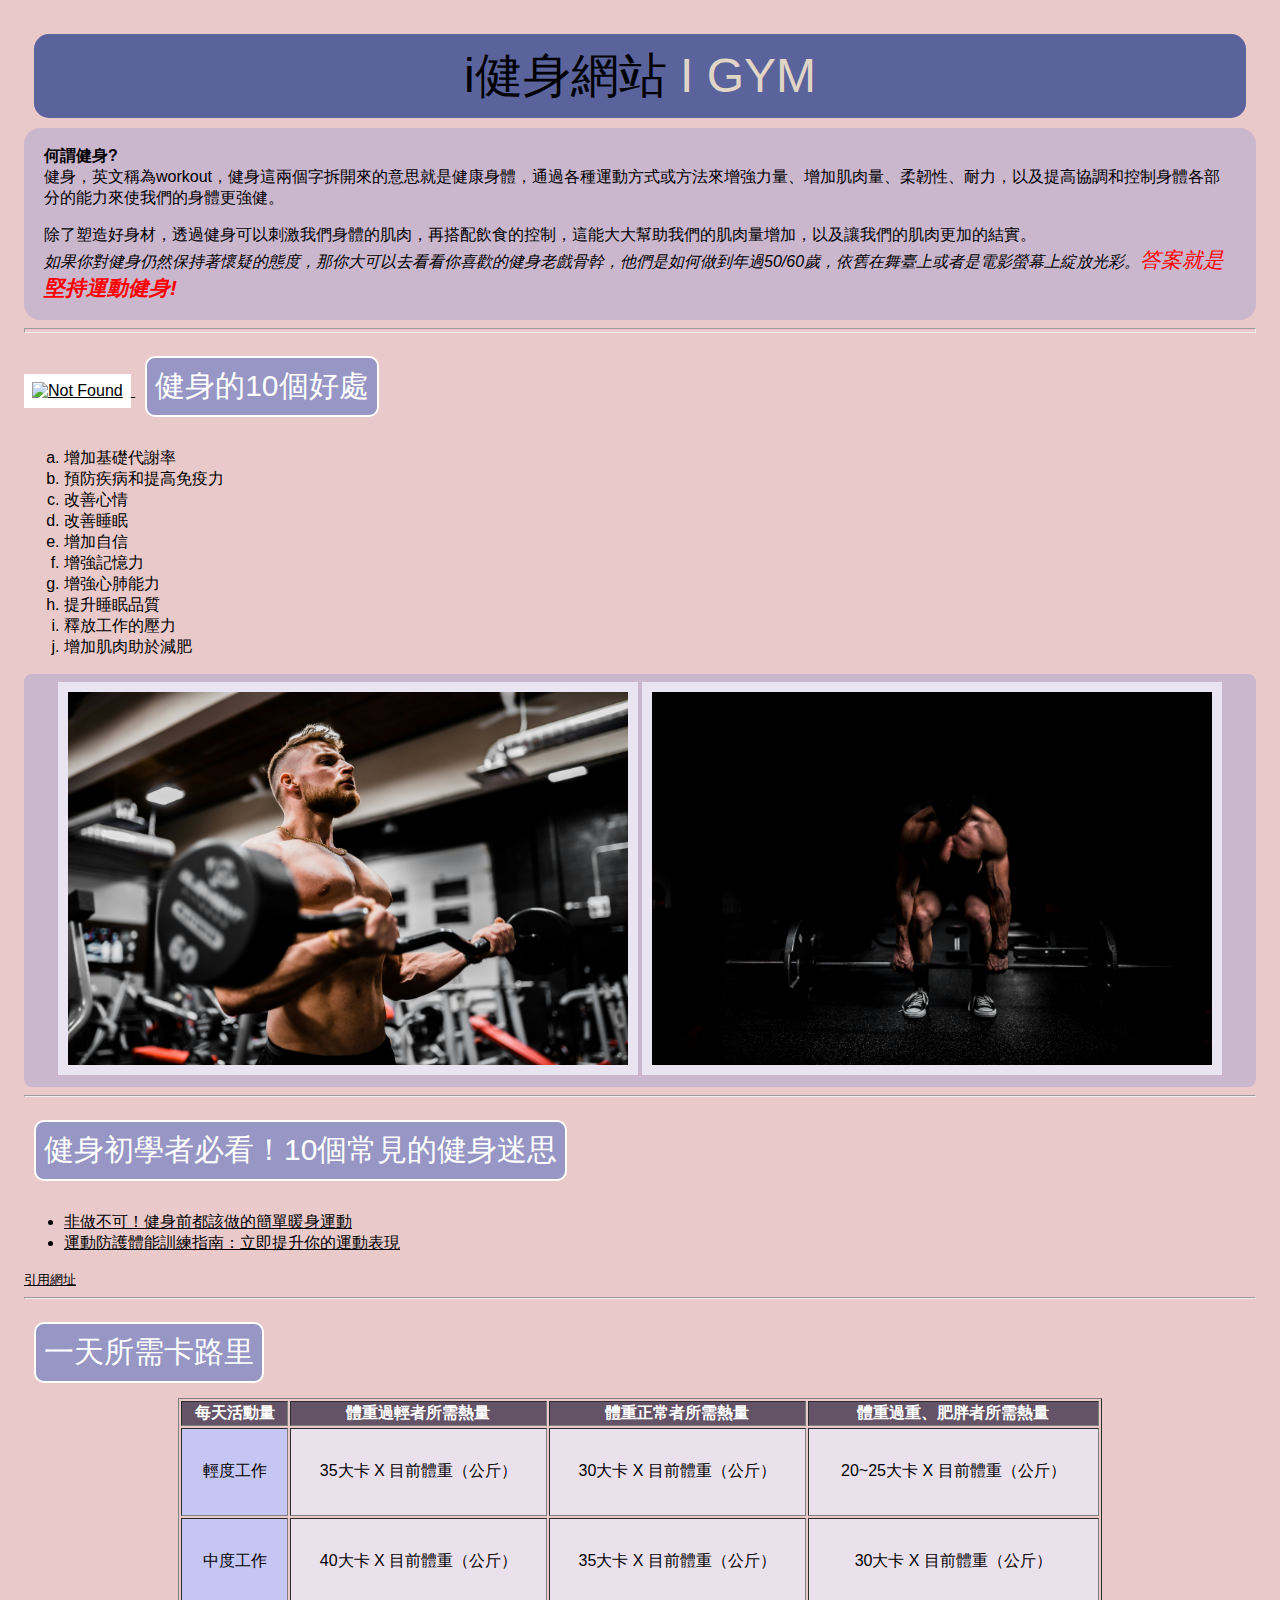
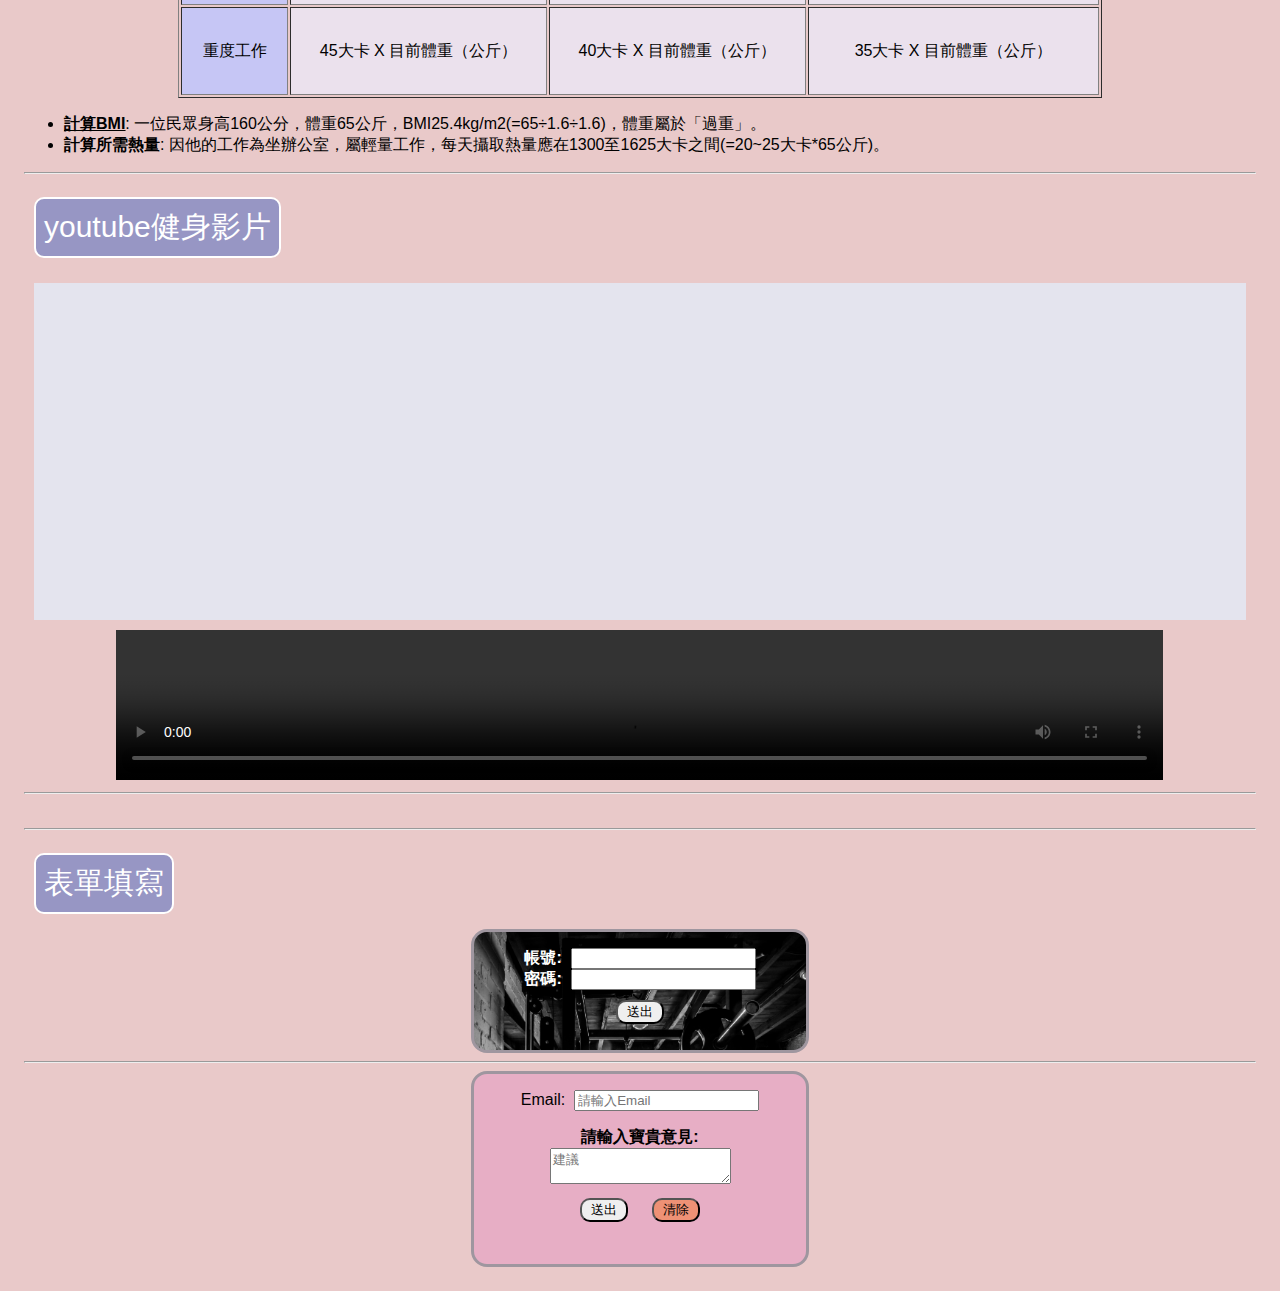
==== commit 5dfce9da: "完成index.html的設計" ====
--- a/index.html
+++ b/index.html
@@ -30,8 +30,9 @@
             border: white 2px solid;
             border-radius: 10px;
             margin: 15px 10px;
-            padding-left: 10px;
-            text-align: left;
+            padding: 0.5rem;
+            text-align: center;
+            display: inline-block;
         }
 
         #info {
@@ -106,11 +107,15 @@
 
         .username-from {
             background-color: #e0bced;
+            /* 背景用自己抓的圖 */
+            background-image: url("img/brett-jordan-U2q73PfHFpM-unsplash.jpg");
+            background-size: cover;
             padding: 1rem;
             border-radius: 1rem;
             border: #9f969f solid;
             width: 300px;
             margin: auto;
+            color: white;
         }
 
         .email-from {
@@ -126,6 +131,20 @@
             margin: 10px;
             border-radius: 10px;
             width: 3rem;
+        }
+
+        a {
+            color: black;
+        }
+
+        /* 游標移到a連結的顏色 */
+        a:hover {
+            color: white;
+        }
+
+        body {
+            background-image: url("img/carl-barcelo-nqUHQkuVj3c-unsplash.jpg");
+            background-size: contain;
         }
     </style>
 </head>
@@ -150,8 +169,8 @@
         <hr size="5">
         <a target="_blank" href="https://unsplash.com/">
             <!--網頁圖:按右鍵複製影像網址-->
-            <img width="100%" src="https://img.zcool.cn/community/014a365cc7ef44a801208f8be211ec.jpg@2o.jpg"
-                alt="Not Found">
+            <img width="100%" style="background-color: white;padding: 0.5rem;"
+                src="https://img.zcool.cn/community/014a365cc7ef44a801208f8be211ec.jpg@2o.jpg" alt="Not Found">
         </a>
 
         <!-- div+class 複數標題 -->
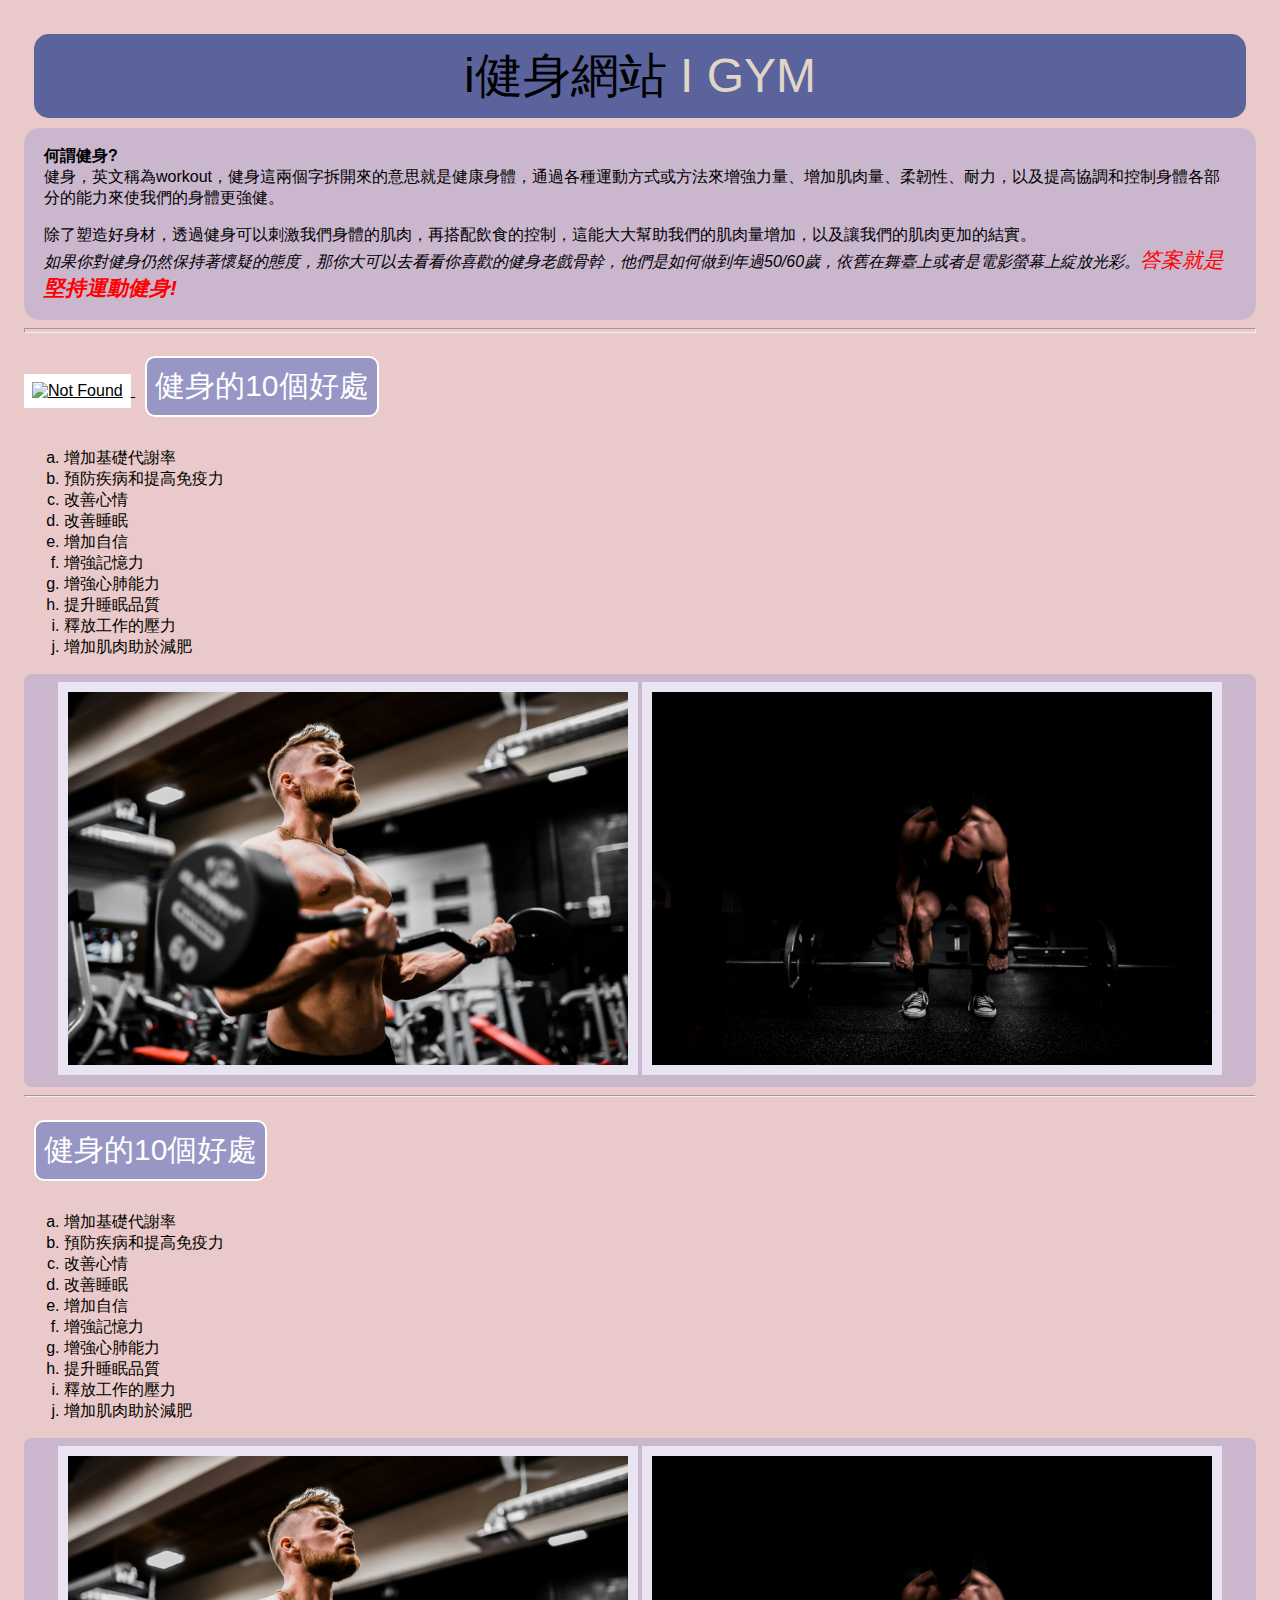
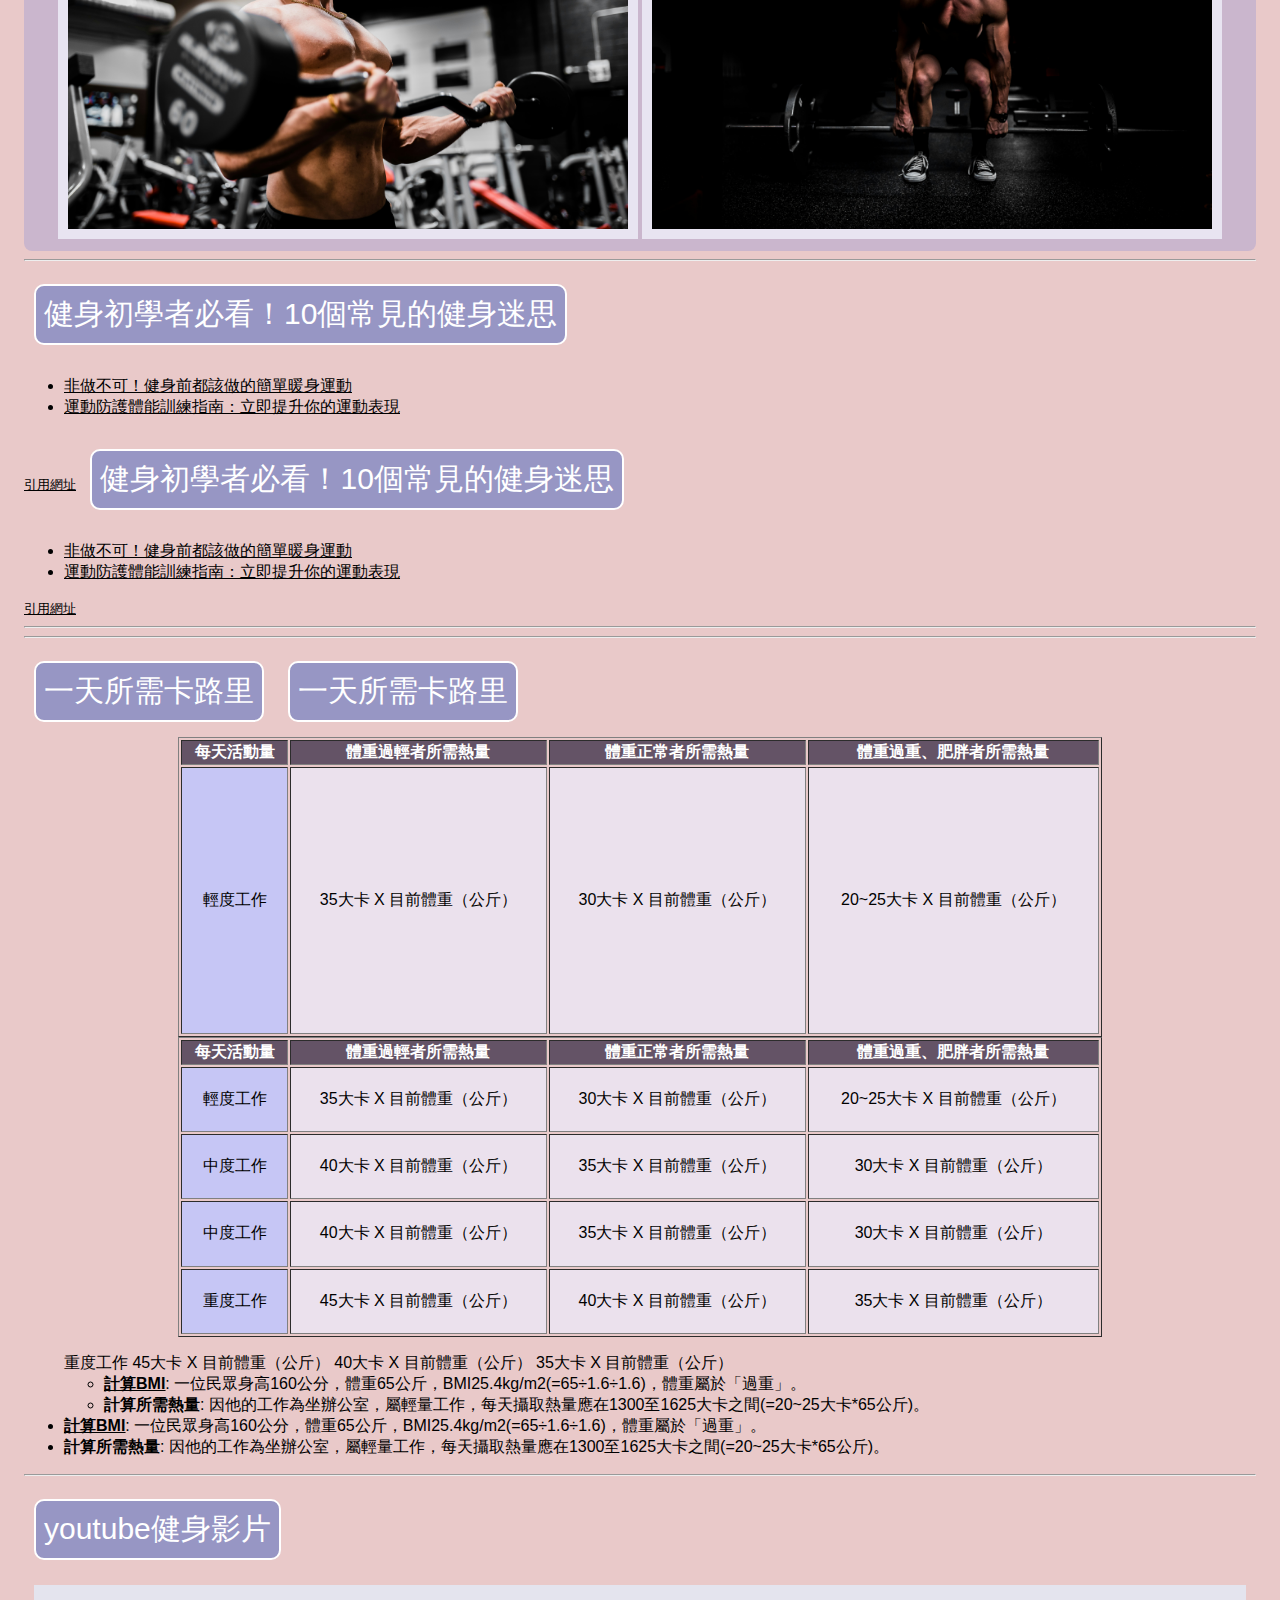
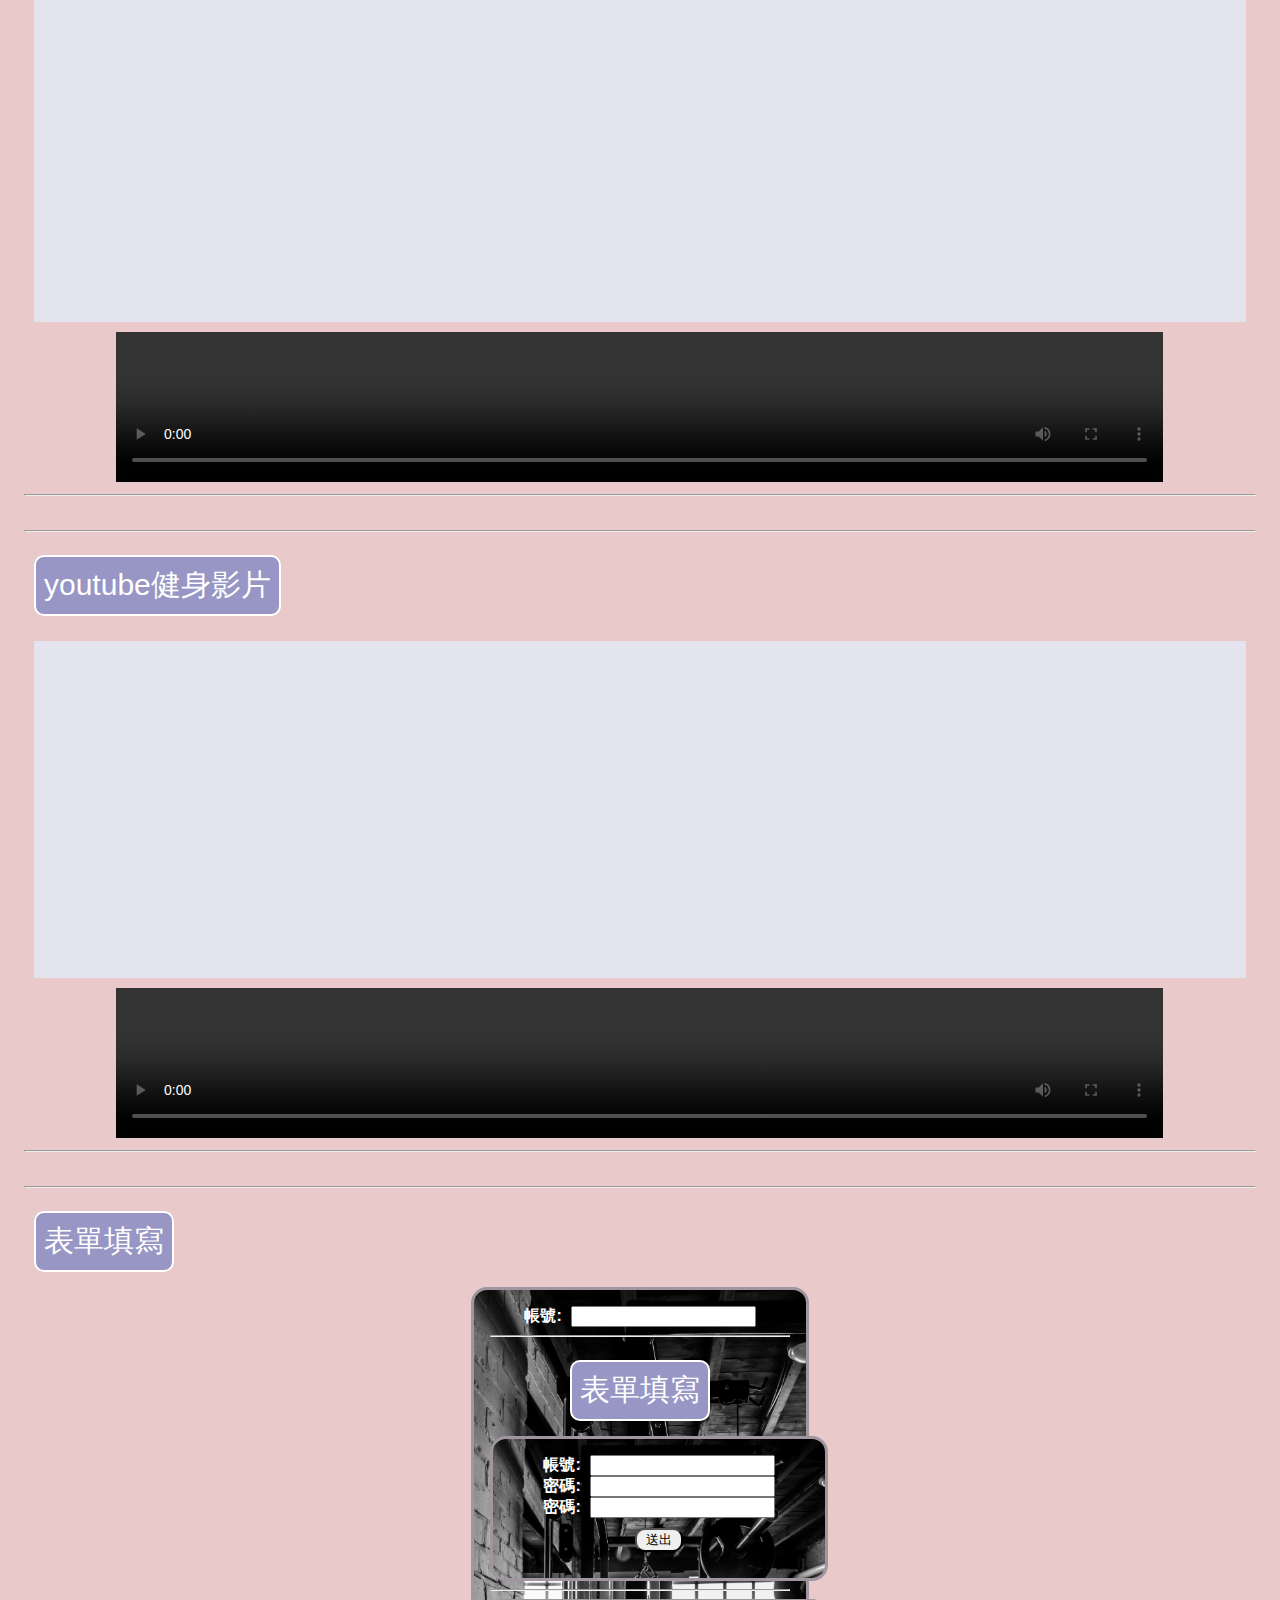
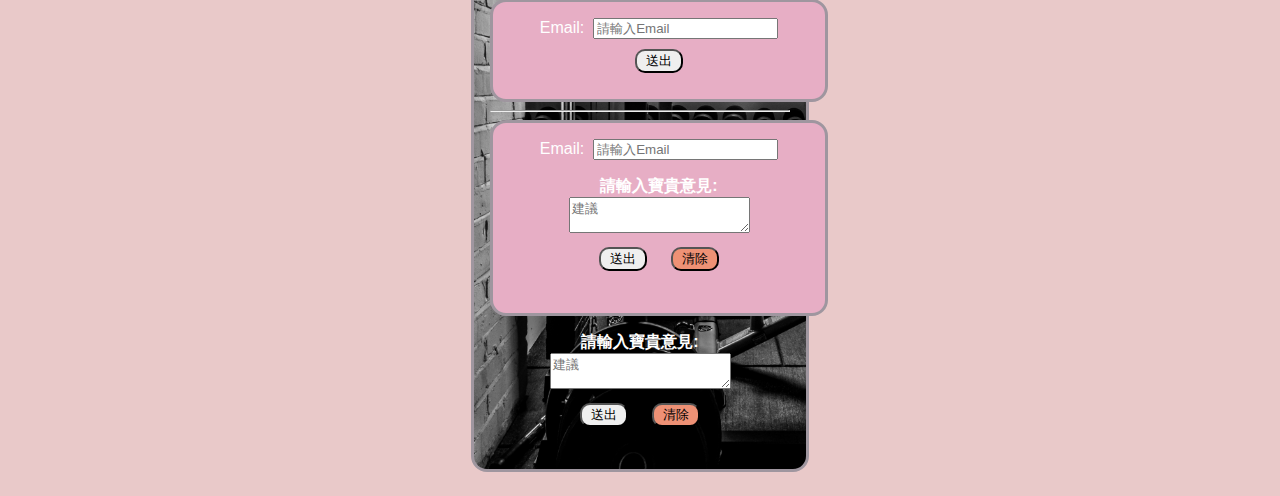
==== commit 1ee79a50: "Merge branch 'css' of https://github.com/Ohnokaoru/test_html into css" ====
--- a/index.html
+++ b/index.html
@@ -11,6 +11,10 @@
             /* 1rem = 16px */
             font-size: 3rem;
             background-color: #5A639C;
+            border-radius: 15px;
+            margin: 10px;
+            padding: 10px;
+            text-align: center;
             border-radius: 15px;
             margin: 10px;
             padding: 10px;
@@ -148,6 +152,7 @@
         }
     </style>
 </head>
+
 
 
 <body>
@@ -193,6 +198,26 @@
             <img class="image" src="img/anastase-maragos-9dzWZQWZMdE-unsplash.jpg" alt="">
         </div>
         <hr>
+        <!-- div+class 複數標題 -->
+        <div class="sub-title">健身的10個好處</div>
+        <ol type="a"><!--a:英文 i:羅馬符號 1:數字-->
+            <li>增加基礎代謝率</li>
+            <li>預防疾病和提高免疫力</li>
+            <li>改善心情</li>
+            <li>改善睡眠</li>
+            <li>增加自信</li>
+            <li>增強記憶力</li>
+            <li>增強心肺能力</li>
+            <li>提升睡眠品質</li>
+            <li>釋放工作的壓力</li>
+            <li>增加肌肉助於減肥</li>
+        </ol>
+        <!--本地folder圖-->
+        <div id="pic">
+            <img class="image" src="img/anastase-maragos-7kEpUPB8vNk-unsplash.jpg" alt="">
+            <img class="image" src="img/anastase-maragos-9dzWZQWZMdE-unsplash.jpg" alt="">
+        </div>
+        <hr>
 
         <div class="sub-title">健身初學者必看！10個常見的健身迷思</div>
         <ul>
@@ -208,7 +233,22 @@
         </ul>
         <small><a target="_blank"
                 href="https://www.fe-amart.com.tw/index.php/life-style/life-info/secret-recipe/hero-6">引用網址</a></small>
-
+        <div class="sub-title">健身初學者必看！10個常見的健身迷思</div>
+        <ul>
+            <li><!--另開新視窗，target="_blank"-->
+                <a target="_blank"
+                    href="https://www.fe-amart.com.tw/index.php/life-style/life-info/secret-recipe/hero-9">
+                    非做不可！健身前都該做的簡單暖身運動</a>
+            </li>
+            <li>
+                <a href="https://www.fe-amart.com.tw/index.php/life-style/theme/fehospital-training">
+                    運動防護體能訓練指南：立即提升你的運動表現</a>
+            </li>
+        </ul>
+        <small><a target="_blank"
+                href="https://www.fe-amart.com.tw/index.php/life-style/life-info/secret-recipe/hero-6">引用網址</a></small>
+
+        <hr>
         <hr>
 
         <div class="sub-title">一天所需卡路里</div>
@@ -227,14 +267,46 @@
                     <td>35大卡 X 目前體重（公斤）</td>
                     <td>30大卡 X 目前體重（公斤）</td>
                     <td>20~25大卡 X 目前體重（公斤）</td>
-
-                </tr>
-                <tr>
-                    <td>中度工作</td>
-                    <td>40大卡 X 目前體重（公斤）</td>
-                    <td>35大卡 X 目前體重（公斤）</td>
-                    <td>30大卡 X 目前體重（公斤）</td>
-
+                    <div class="sub-title">一天所需卡路里</div>
+                    <table border="1">
+                        <thead>
+                            <tr>
+                                <th>每天活動量</th>
+                                <th>體重過輕者所需熱量</th>
+                                <th>體重正常者所需熱量</th>
+                                <th>體重過重、肥胖者所需熱量</th>
+                            </tr>
+                        </thead>
+                        <tbody>
+                            <tr>
+                                <td>輕度工作</td>
+                                <td>35大卡 X 目前體重（公斤）</td>
+                                <td>30大卡 X 目前體重（公斤）</td>
+                                <td>20~25大卡 X 目前體重（公斤）</td>
+
+                            </tr>
+                            <tr>
+                                <td>中度工作</td>
+                                <td>40大卡 X 目前體重（公斤）</td>
+                                <td>35大卡 X 目前體重（公斤）</td>
+                                <td>30大卡 X 目前體重（公斤）</td>
+                            </tr>
+                            <tr>
+                                <td>中度工作</td>
+                                <td>40大卡 X 目前體重（公斤）</td>
+                                <td>35大卡 X 目前體重（公斤）</td>
+                                <td>30大卡 X 目前體重（公斤）</td>
+
+                            </tr>
+                            <tr>
+                                <td>重度工作</td>
+                                <td>45大卡 X 目前體重（公斤）</td>
+                                <td>40大卡 X 目前體重（公斤）</td>
+                                <td>35大卡 X 目前體重（公斤）</td>
+                            </tr>
+                        </tbody>
+                    </table>
+                    <ul><!--&nbps為空白-->
                 </tr>
                 <tr>
                     <td>重度工作</td>
@@ -249,6 +321,10 @@
             <li><b><u><a href="bmi.html">計算BMI</a></u></b>:&nbsp一位民眾身高160公分，體重65公斤，BMI25.4kg/m2(=65÷1.6÷1.6)，體重屬於「過重」。
             </li>
             <li><b>計算所需熱量</b>:&nbsp因他的工作為坐辦公室，屬輕量工作，每天攝取熱量應在1300至1625大卡之間(=20~25大卡*65公斤)。</li>
+        </ul>
+        <li><b><u><a href="bmi.html">計算BMI</a></u></b>:&nbsp一位民眾身高160公分，體重65公斤，BMI25.4kg/m2(=65÷1.6÷1.6)，體重屬於「過重」。
+        </li>
+        <li><b>計算所需熱量</b>:&nbsp因他的工作為坐辦公室，屬輕量工作，每天攝取熱量應在1300至1625大卡之間(=20~25大卡*65公斤)。</li>
         </ul>
 
         <hr>
@@ -271,6 +347,26 @@
 
         <hr>
         <img width="100%" src="img/carl-barcelo-nqUHQkuVj3c-unsplash.jpg" alt="">
+        <hr>
+        <div class="sub-title">youtube健身影片</div>
+        <!--直接右鍵，選擇嵌入程式原始碼-->
+        <div id="iframe">
+            <iframe width="45%" height="313" src="https://www.youtube.com/embed/JaRRNavJXOE"
+                title="【一夜爆紅】30分鐘暴汗健身操，高效燃脂，排毒養顏，專瘦大肚子，7天狂減16斤！ㅣ瘦身ㅣ暴汗ㅣ減肥ㅣ姐妹花健身廣場舞團" frameborder="0"
+                allow="accelerometer; autoplay; clipboard-write; encrypted-media; gyroscope; picture-in-picture; web-share"
+                referrerpolicy="strict-origin-when-cross-origin" allowfullscreen></iframe>
+            <iframe width="45%" height="313" src="https://www.youtube.com/embed/R0C-S9ZOhzE"
+                title="【詳解健身器材對應部位】健身房全身訓練大全│健人訓練│ 2019ep51" frameborder="0"
+                allow="accelerometer; autoplay; clipboard-write; encrypted-media; gyroscope; picture-in-picture; web-share"
+                referrerpolicy="strict-origin-when-cross-origin" allowfullscreen></iframe>
+        </div>
+        <div id="video">
+            <!--自動播放:controls-->
+            <video width="85%" controls src="video/SampleVideo_1280x720_1mb.mp4"></video>
+        </div>
+
+        <hr>
+        <img width="100%" src="img/carl-barcelo-nqUHQkuVj3c-unsplash.jpg" alt="">
 
         <hr>
         <!--form預設為get-->
@@ -281,18 +377,45 @@
                     <!--label的for指向input的id(前端用)，name(後端用)-->
                     <label for="username"><b>帳號:&nbsp</b></label>
                     <input type="text" id="username" name="username"><br>
-
-                    <label for="password"><b>密碼:&nbsp</b></label>
-                    <input type="password" id="password" name="password"><br>
-
-                    <!--提交的按鈕，get:網址會出現對應的字，post:網址會與後端連動-->
-                    <button type="submit">送出</button>
-            </div>
-            <hr>
-            <div class="email-from">
-                <label for="email">Email:&nbsp</label>
-                <input type="email" id="email" name="email" placeholder="請輸入Email" required><br>
-
+                    <hr>
+                    <!--form預設為get-->
+                    <div class="sub-title">表單填寫</div>
+                    <div id="post-from">
+                        <div class="username-from">
+                            <form action="" method="get">
+                                <!--label的for指向input的id(前端用)，name(後端用)-->
+                                <label for="username"><b>帳號:&nbsp</b></label>
+                                <input type="text" id="username" name="username"><br>
+
+                                <label for="password"><b>密碼:&nbsp</b></label>
+                                <input type="password" id="password" name="password"><br>
+                                <label for="password"><b>密碼:&nbsp</b></label>
+                                <input type="password" id="password" name="password"><br>
+
+                                <!--提交的按鈕，get:網址會出現對應的字，post:網址會與後端連動-->
+                                <button type="submit">送出</button>
+                        </div>
+                        <hr>
+                        <div class="email-from">
+                            <label for="email">Email:&nbsp</label>
+                            <input type="email" id="email" name="email" placeholder="請輸入Email" required><br>
+                            <!--提交的按鈕，get:網址會出現對應的字，post:網址會與後端連動-->
+                            <button type="submit">送出</button>
+                        </div>
+                        <hr>
+                        <div class="email-from">
+                            <label for="email">Email:&nbsp</label>
+                            <input type="email" id="email" name="email" placeholder="請輸入Email" required><br>
+
+                            <p>
+                                <label for="content"> <b>請輸入寶貴意見:</b></label><br>
+                                <textarea name="content" id="content" placeholder="建議"></textarea><br>
+                                <button type="submit">送出</button>&nbsp<button
+                                    style="background-color: rgb(238, 145, 117);" type="reset">清除</button>
+                            </p>
+                        </div>
+                    </div>
+                </form>
                 <p>
                     <label for="content"> <b>請輸入寶貴意見:</b></label><br>
                     <textarea name="content" id="content" placeholder="建議"></textarea><br>
@@ -306,5 +429,7 @@
 
     </div>
 </body>
+</div>
+</body>
 
 </html>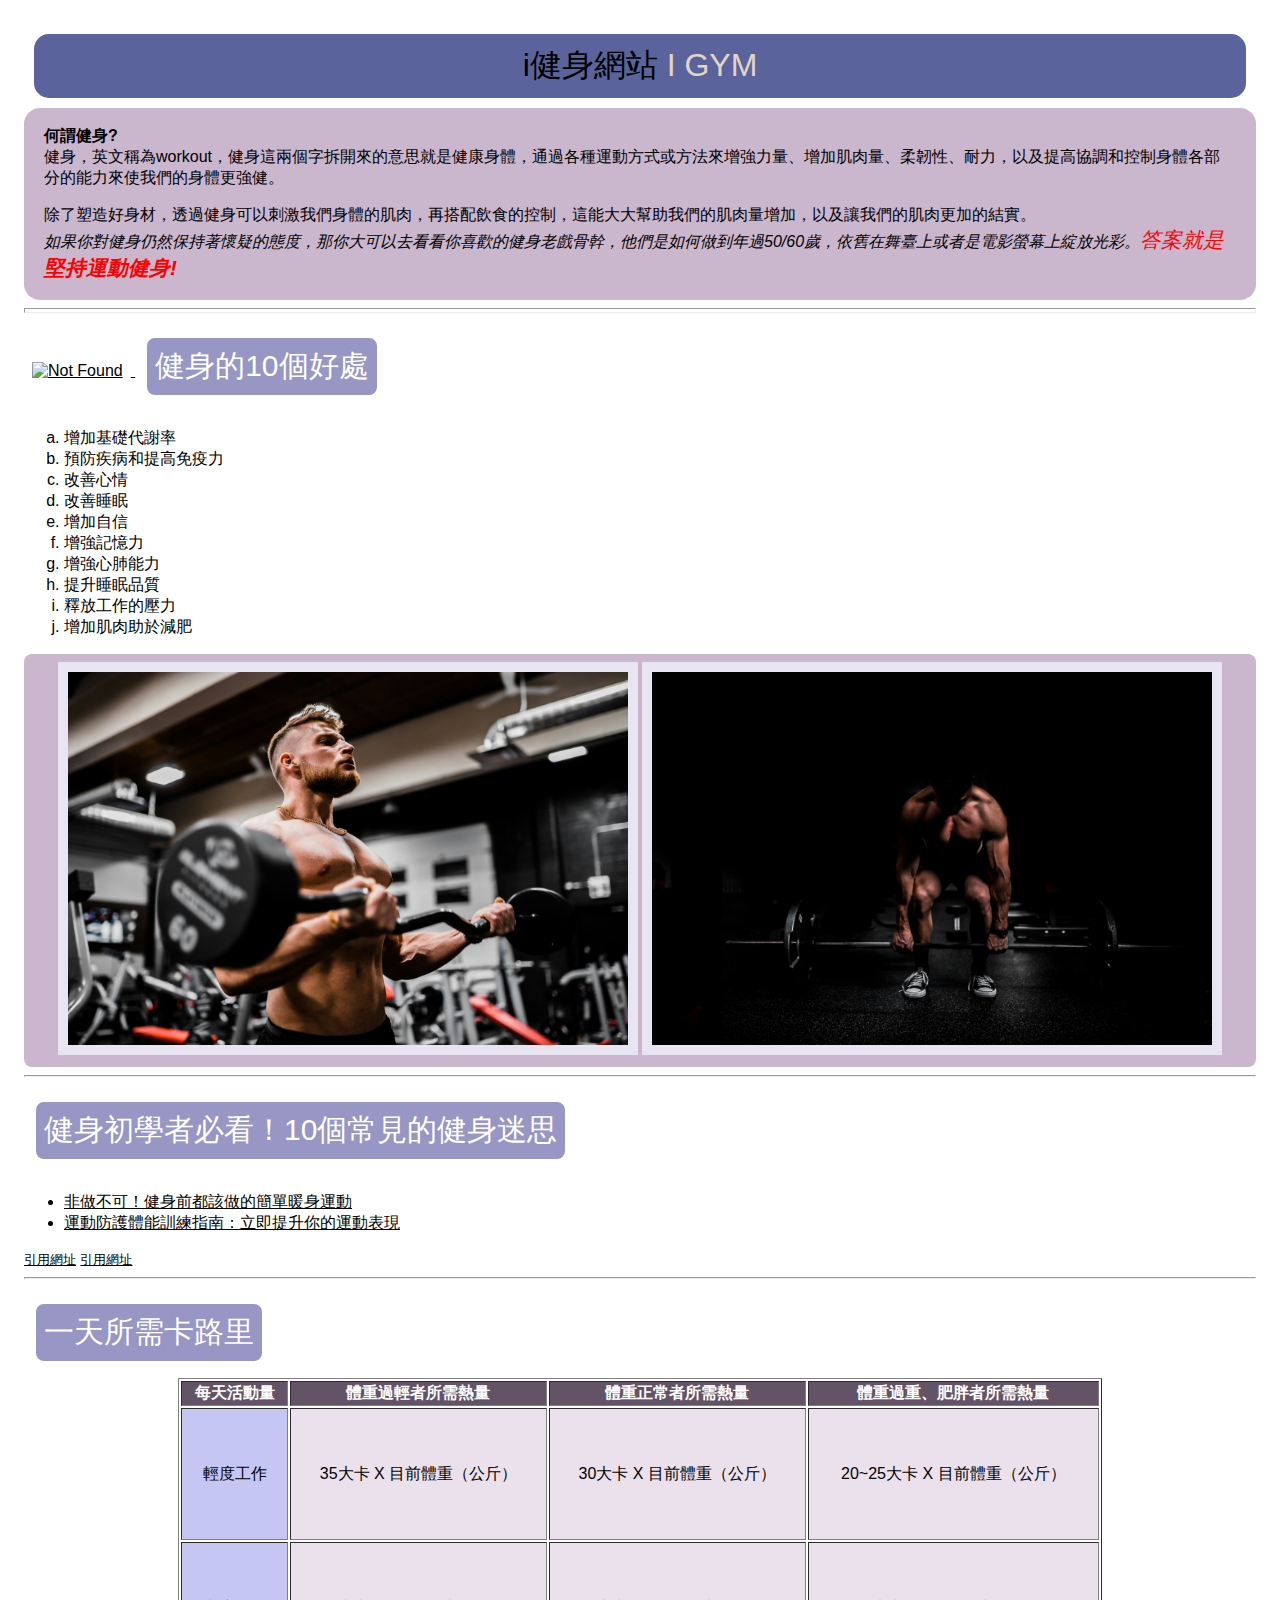
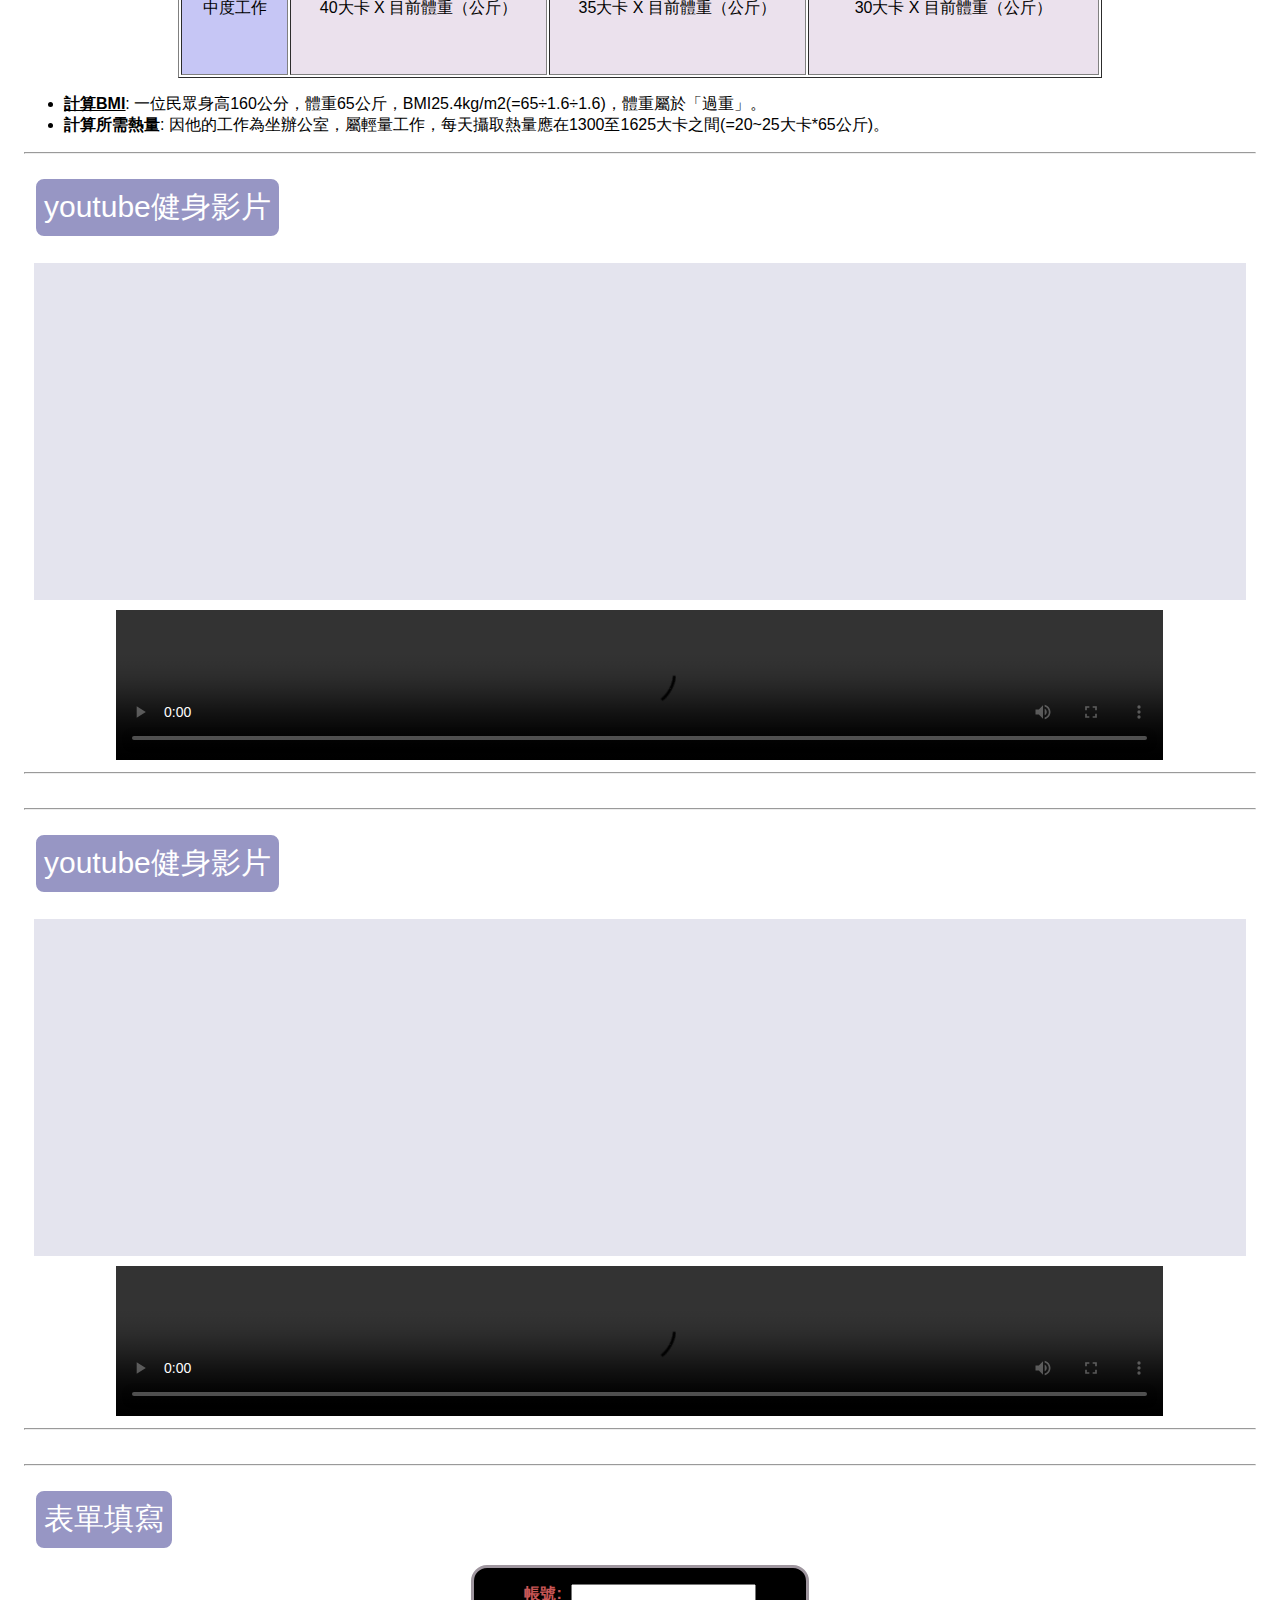
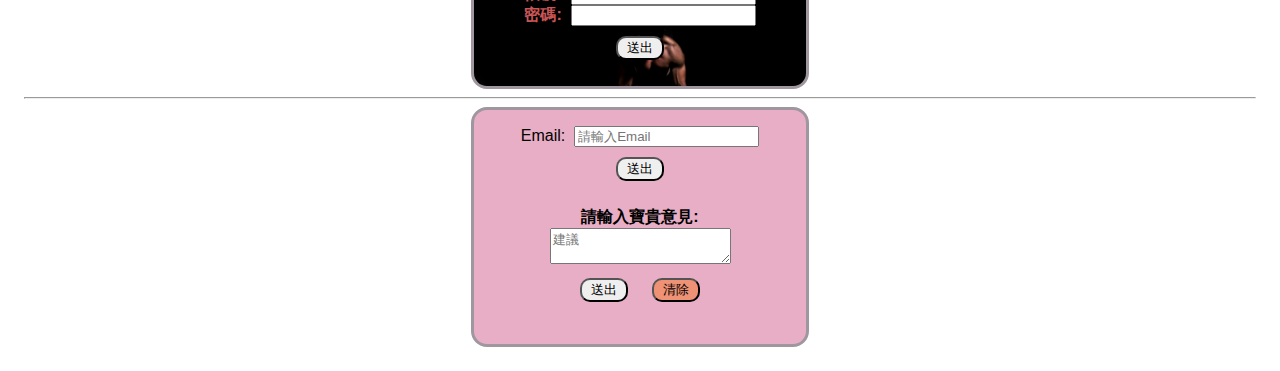
==== commit 0740e7da: "bmi.html完成background" ====
--- a/index.html
+++ b/index.html
@@ -6,26 +6,6 @@
     <title>首頁</title>
     <style>
         /* .=>class 直接名稱=>tag  #=>id */
-
-        .title {
-            /* 1rem = 16px */
-            font-size: 3rem;
-            background-color: #5A639C;
-            border-radius: 15px;
-            margin: 10px;
-            padding: 10px;
-            text-align: center;
-            border-radius: 15px;
-            margin: 10px;
-            padding: 10px;
-            text-align: center;
-        }
-
-        body {
-            background-color: #e9c9c9;
-            font-family: 'Franklin Gothic Medium', 'Arial Narrow', Arial, sans-serif;
-        }
-
         .sub-title {
             background-color: #9796c4;
             color: white;
@@ -55,10 +35,6 @@
             font-size: 1.3rem;
         }
 
-        #container {
-            padding: 1rem;
-        }
-
         .image {
             background-color: rgb(232, 228, 241);
             padding: 10px;
@@ -104,53 +80,9 @@
         #video {
             text-align: center;
         }
-
-        #post-from {
-            text-align: center;
-        }
-
-        .username-from {
-            background-color: #e0bced;
-            /* 背景用自己抓的圖 */
-            background-image: url("img/brett-jordan-U2q73PfHFpM-unsplash.jpg");
-            background-size: cover;
-            padding: 1rem;
-            border-radius: 1rem;
-            border: #9f969f solid;
-            width: 300px;
-            margin: auto;
-            color: white;
-        }
-
-        .email-from {
-            background-color: #e7aec5;
-            padding: 1rem;
-            border-radius: 1rem;
-            border: #9f969f solid;
-            width: 300px;
-            margin: auto;
-        }
-
-        button {
-            margin: 10px;
-            border-radius: 10px;
-            width: 3rem;
-        }
-
-        a {
-            color: black;
-        }
-
-        /* 游標移到a連結的顏色 */
-        a:hover {
-            color: white;
-        }
-
-        body {
-            background-image: url("img/carl-barcelo-nqUHQkuVj3c-unsplash.jpg");
-            background-size: contain;
-        }
     </style>
+    <link rel="stylesheet" href="css/style.css">
+
 </head>
 
 
@@ -174,7 +106,7 @@
         <hr size="5">
         <a target="_blank" href="https://unsplash.com/">
             <!--網頁圖:按右鍵複製影像網址-->
-            <img width="100%" style="background-color: white;padding: 0.5rem;"
+            <img width="100%" style="background-color: white; padding: 0.5rem;"
                 src="https://img.zcool.cn/community/014a365cc7ef44a801208f8be211ec.jpg@2o.jpg" alt="Not Found">
         </a>
 
@@ -198,26 +130,7 @@
             <img class="image" src="img/anastase-maragos-9dzWZQWZMdE-unsplash.jpg" alt="">
         </div>
         <hr>
-        <!-- div+class 複數標題 -->
-        <div class="sub-title">健身的10個好處</div>
-        <ol type="a"><!--a:英文 i:羅馬符號 1:數字-->
-            <li>增加基礎代謝率</li>
-            <li>預防疾病和提高免疫力</li>
-            <li>改善心情</li>
-            <li>改善睡眠</li>
-            <li>增加自信</li>
-            <li>增強記憶力</li>
-            <li>增強心肺能力</li>
-            <li>提升睡眠品質</li>
-            <li>釋放工作的壓力</li>
-            <li>增加肌肉助於減肥</li>
-        </ol>
-        <!--本地folder圖-->
-        <div id="pic">
-            <img class="image" src="img/anastase-maragos-7kEpUPB8vNk-unsplash.jpg" alt="">
-            <img class="image" src="img/anastase-maragos-9dzWZQWZMdE-unsplash.jpg" alt="">
-        </div>
-        <hr>
+
 
         <div class="sub-title">健身初學者必看！10個常見的健身迷思</div>
         <ul>
@@ -233,22 +146,10 @@
         </ul>
         <small><a target="_blank"
                 href="https://www.fe-amart.com.tw/index.php/life-style/life-info/secret-recipe/hero-6">引用網址</a></small>
-        <div class="sub-title">健身初學者必看！10個常見的健身迷思</div>
-        <ul>
-            <li><!--另開新視窗，target="_blank"-->
-                <a target="_blank"
-                    href="https://www.fe-amart.com.tw/index.php/life-style/life-info/secret-recipe/hero-9">
-                    非做不可！健身前都該做的簡單暖身運動</a>
-            </li>
-            <li>
-                <a href="https://www.fe-amart.com.tw/index.php/life-style/theme/fehospital-training">
-                    運動防護體能訓練指南：立即提升你的運動表現</a>
-            </li>
-        </ul>
+
         <small><a target="_blank"
                 href="https://www.fe-amart.com.tw/index.php/life-style/life-info/secret-recipe/hero-6">引用網址</a></small>
 
-        <hr>
         <hr>
 
         <div class="sub-title">一天所需卡路里</div>
@@ -267,64 +168,20 @@
                     <td>35大卡 X 目前體重（公斤）</td>
                     <td>30大卡 X 目前體重（公斤）</td>
                     <td>20~25大卡 X 目前體重（公斤）</td>
-                    <div class="sub-title">一天所需卡路里</div>
-                    <table border="1">
-                        <thead>
-                            <tr>
-                                <th>每天活動量</th>
-                                <th>體重過輕者所需熱量</th>
-                                <th>體重正常者所需熱量</th>
-                                <th>體重過重、肥胖者所需熱量</th>
-                            </tr>
-                        </thead>
-                        <tbody>
-                            <tr>
-                                <td>輕度工作</td>
-                                <td>35大卡 X 目前體重（公斤）</td>
-                                <td>30大卡 X 目前體重（公斤）</td>
-                                <td>20~25大卡 X 目前體重（公斤）</td>
-
-                            </tr>
-                            <tr>
-                                <td>中度工作</td>
-                                <td>40大卡 X 目前體重（公斤）</td>
-                                <td>35大卡 X 目前體重（公斤）</td>
-                                <td>30大卡 X 目前體重（公斤）</td>
-                            </tr>
-                            <tr>
-                                <td>中度工作</td>
-                                <td>40大卡 X 目前體重（公斤）</td>
-                                <td>35大卡 X 目前體重（公斤）</td>
-                                <td>30大卡 X 目前體重（公斤）</td>
-
-                            </tr>
-                            <tr>
-                                <td>重度工作</td>
-                                <td>45大卡 X 目前體重（公斤）</td>
-                                <td>40大卡 X 目前體重（公斤）</td>
-                                <td>35大卡 X 目前體重（公斤）</td>
-                            </tr>
-                        </tbody>
-                    </table>
-                    <ul><!--&nbps為空白-->
-                </tr>
                 <tr>
-                    <td>重度工作</td>
-                    <td>45大卡 X 目前體重（公斤）</td>
+                    <td>中度工作</td>
                     <td>40大卡 X 目前體重（公斤）</td>
                     <td>35大卡 X 目前體重（公斤）</td>
+                    <td>30大卡 X 目前體重（公斤）</td>
+
                 </tr>
+
             </tbody>
         </table>
-        <ul><!--&nbps為空白-->
-
+        <ul>
             <li><b><u><a href="bmi.html">計算BMI</a></u></b>:&nbsp一位民眾身高160公分，體重65公斤，BMI25.4kg/m2(=65÷1.6÷1.6)，體重屬於「過重」。
             </li>
             <li><b>計算所需熱量</b>:&nbsp因他的工作為坐辦公室，屬輕量工作，每天攝取熱量應在1300至1625大卡之間(=20~25大卡*65公斤)。</li>
-        </ul>
-        <li><b><u><a href="bmi.html">計算BMI</a></u></b>:&nbsp一位民眾身高160公分，體重65公斤，BMI25.4kg/m2(=65÷1.6÷1.6)，體重屬於「過重」。
-        </li>
-        <li><b>計算所需熱量</b>:&nbsp因他的工作為坐辦公室，屬輕量工作，每天攝取熱量應在1300至1625大卡之間(=20~25大卡*65公斤)。</li>
         </ul>
 
         <hr>
@@ -377,54 +234,33 @@
                     <!--label的for指向input的id(前端用)，name(後端用)-->
                     <label for="username"><b>帳號:&nbsp</b></label>
                     <input type="text" id="username" name="username"><br>
-                    <hr>
-                    <!--form預設為get-->
-                    <div class="sub-title">表單填寫</div>
-                    <div id="post-from">
-                        <div class="username-from">
-                            <form action="" method="get">
-                                <!--label的for指向input的id(前端用)，name(後端用)-->
-                                <label for="username"><b>帳號:&nbsp</b></label>
-                                <input type="text" id="username" name="username"><br>
-
-                                <label for="password"><b>密碼:&nbsp</b></label>
-                                <input type="password" id="password" name="password"><br>
-                                <label for="password"><b>密碼:&nbsp</b></label>
-                                <input type="password" id="password" name="password"><br>
-
-                                <!--提交的按鈕，get:網址會出現對應的字，post:網址會與後端連動-->
-                                <button type="submit">送出</button>
-                        </div>
-                        <hr>
-                        <div class="email-from">
-                            <label for="email">Email:&nbsp</label>
-                            <input type="email" id="email" name="email" placeholder="請輸入Email" required><br>
-                            <!--提交的按鈕，get:網址會出現對應的字，post:網址會與後端連動-->
-                            <button type="submit">送出</button>
-                        </div>
-                        <hr>
-                        <div class="email-from">
-                            <label for="email">Email:&nbsp</label>
-                            <input type="email" id="email" name="email" placeholder="請輸入Email" required><br>
-
-                            <p>
-                                <label for="content"> <b>請輸入寶貴意見:</b></label><br>
-                                <textarea name="content" id="content" placeholder="建議"></textarea><br>
-                                <button type="submit">送出</button>&nbsp<button
-                                    style="background-color: rgb(238, 145, 117);" type="reset">清除</button>
-                            </p>
-                        </div>
-                    </div>
-                </form>
+
+                    <label for="password"><b>密碼:&nbsp</b></label>
+                    <input type="password" id="password" name="password"><br>
+
+                    <!--提交的按鈕，get:網址會出現對應的字，post:網址會與後端連動-->
+                    <button type="submit">送出</button>
+            </div>
+            <hr>
+            <div class="email-from">
+                <label for="email">Email:&nbsp</label>
+                <input type="email" id="email" name="email" placeholder="請輸入Email" required><br>
+                <!--提交的按鈕，get:網址會出現對應的字，post:網址會與後端連動-->
+                <button type="submit">送出</button>
+
                 <p>
                     <label for="content"> <b>請輸入寶貴意見:</b></label><br>
                     <textarea name="content" id="content" placeholder="建議"></textarea><br>
+
                     <button type="submit">送出</button>&nbsp<button style="background-color: rgb(238, 145, 117);"
                         type="reset">清除</button>
                 </p>
+
             </div>
-        </div>
-        </form>
+
+        </div>
+    </div>
+    </form>
 
 
     </div>
--- a/css/style.css
+++ b/css/style.css
@@ -0,0 +1,62 @@
+body {
+    background-image: url("../img/carl-barcelo-nqUHQkuVj3c-unsplash.jpg");
+    background-size: contain;
+    font-family: 'Franklin Gothic Medium', 'Arial Narrow', Arial, sans-serif;
+}
+.title {
+    /* 1rem = 16px */
+    font-size: 2rem;
+    background-color: #5A639C;
+    border-radius: 15px;
+    margin: 10px;
+    padding: 10px;
+    text-align: center;
+    border-radius: 15px;
+    margin: 10px;
+    padding: 10px;
+    text-align: center;
+}
+
+#container {
+    padding: 1rem;
+}
+#post-from {
+    text-align: center;
+}
+
+.username-from {
+    
+    /* 背景用自己抓的圖 */
+    background-image: url("../img/anastase-maragos-9dzWZQWZMdE-unsplash.jpg");
+    background-size: cover;
+    padding: 1rem;
+    border-radius: 1rem;
+    border: #9f969f solid;
+    width: 300px;
+    margin: auto;
+    color: rgb(200, 86, 86);
+}
+
+.email-from {
+    background-color: #e7aec5;
+    padding: 1rem;
+    border-radius: 1rem;
+    border: #9f969f solid;
+    width: 300px;
+    margin: auto;
+}
+
+button {
+    margin: 10px;
+    border-radius: 10px;
+    width: 3rem;
+}
+
+a {
+    color: black;
+}
+
+/* 游標移到a連結的顏色 */
+a:hover {
+    color: white;
+}
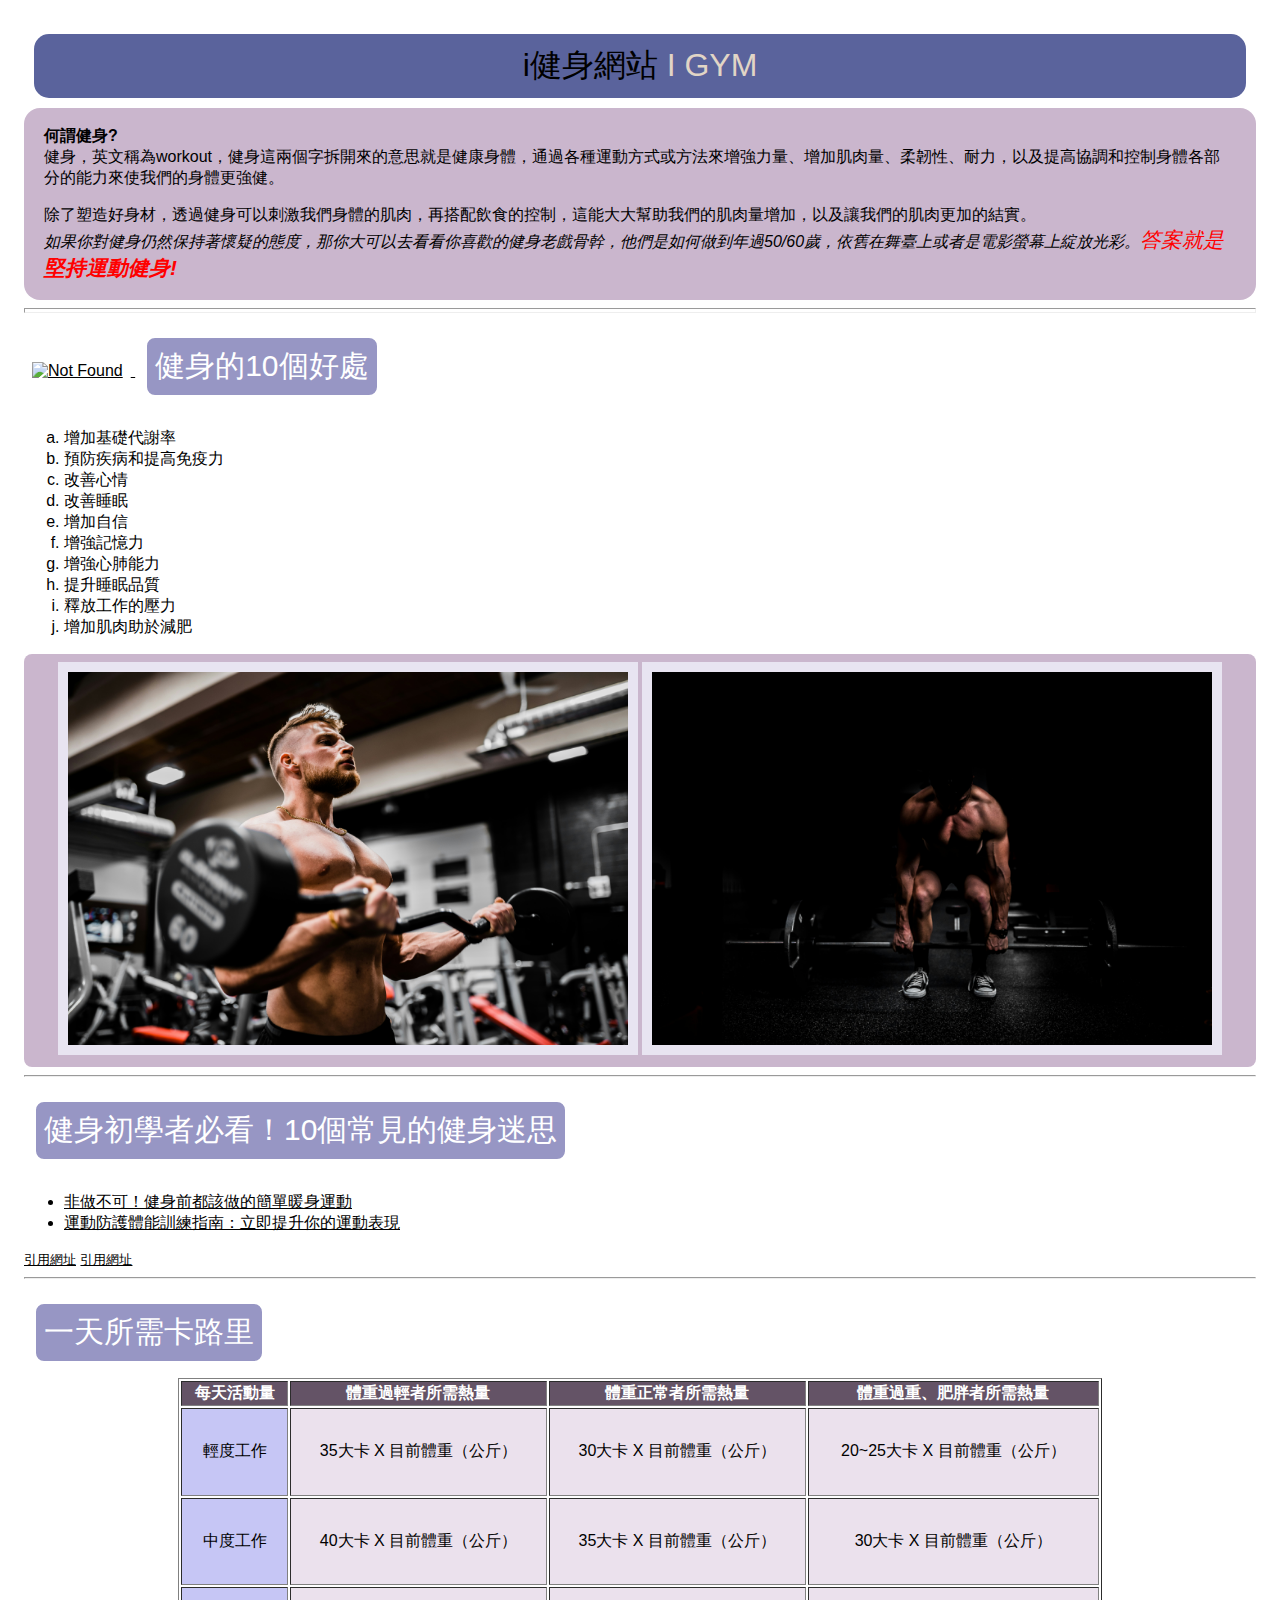
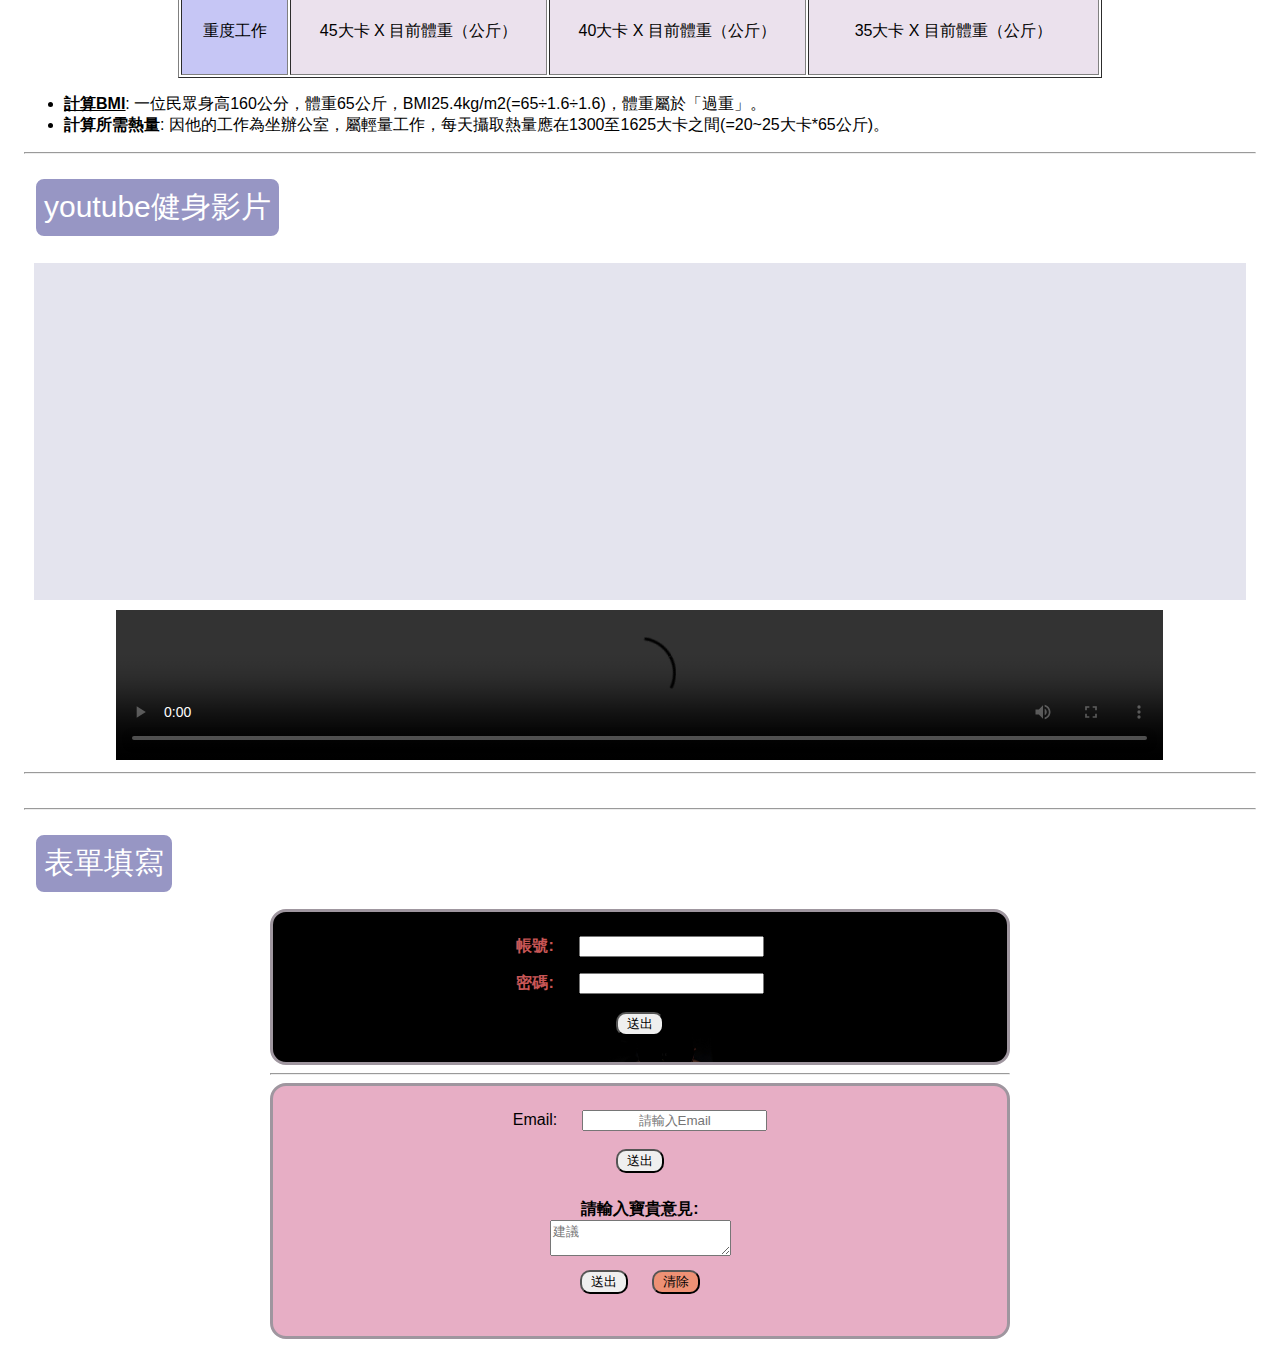
==== commit d6e6822d: "1.修改合併後衝突 2.bmi.html與index.html css設計(響應式網頁)" ====
--- a/index.html
+++ b/index.html
@@ -168,12 +168,18 @@
                     <td>35大卡 X 目前體重（公斤）</td>
                     <td>30大卡 X 目前體重（公斤）</td>
                     <td>20~25大卡 X 目前體重（公斤）</td>
+                </tr>
                 <tr>
                     <td>中度工作</td>
                     <td>40大卡 X 目前體重（公斤）</td>
                     <td>35大卡 X 目前體重（公斤）</td>
                     <td>30大卡 X 目前體重（公斤）</td>
-
+                </tr>
+                <tr>
+                    <td>重度工作</td>
+                    <td>45大卡 X 目前體重（公斤）</td>
+                    <td>40大卡 X 目前體重（公斤）</td>
+                    <td>35大卡 X 目前體重（公斤）</td>
                 </tr>
 
             </tbody>
@@ -192,26 +198,7 @@
                 title="【一夜爆紅】30分鐘暴汗健身操，高效燃脂，排毒養顏，專瘦大肚子，7天狂減16斤！ㅣ瘦身ㅣ暴汗ㅣ減肥ㅣ姐妹花健身廣場舞團" frameborder="0"
                 allow="accelerometer; autoplay; clipboard-write; encrypted-media; gyroscope; picture-in-picture; web-share"
                 referrerpolicy="strict-origin-when-cross-origin" allowfullscreen></iframe>
-            <iframe width="45%" height="313" src="https://www.youtube.com/embed/R0C-S9ZOhzE"
-                title="【詳解健身器材對應部位】健身房全身訓練大全│健人訓練│ 2019ep51" frameborder="0"
-                allow="accelerometer; autoplay; clipboard-write; encrypted-media; gyroscope; picture-in-picture; web-share"
-                referrerpolicy="strict-origin-when-cross-origin" allowfullscreen></iframe>
-        </div>
-        <div id="video">
-            <!--自動播放:controls-->
-            <video width="85%" controls src="video/SampleVideo_1280x720_1mb.mp4"></video>
-        </div>
-
-        <hr>
-        <img width="100%" src="img/carl-barcelo-nqUHQkuVj3c-unsplash.jpg" alt="">
-        <hr>
-        <div class="sub-title">youtube健身影片</div>
-        <!--直接右鍵，選擇嵌入程式原始碼-->
-        <div id="iframe">
-            <iframe width="45%" height="313" src="https://www.youtube.com/embed/JaRRNavJXOE"
-                title="【一夜爆紅】30分鐘暴汗健身操，高效燃脂，排毒養顏，專瘦大肚子，7天狂減16斤！ㅣ瘦身ㅣ暴汗ㅣ減肥ㅣ姐妹花健身廣場舞團" frameborder="0"
-                allow="accelerometer; autoplay; clipboard-write; encrypted-media; gyroscope; picture-in-picture; web-share"
-                referrerpolicy="strict-origin-when-cross-origin" allowfullscreen></iframe>
+            &nbsp;&nbsp;&nbsp;&nbsp;&nbsp;&nbsp;&nbsp;
             <iframe width="45%" height="313" src="https://www.youtube.com/embed/R0C-S9ZOhzE"
                 title="【詳解健身器材對應部位】健身房全身訓練大全│健人訓練│ 2019ep51" frameborder="0"
                 allow="accelerometer; autoplay; clipboard-write; encrypted-media; gyroscope; picture-in-picture; web-share"
--- a/css/style.css
+++ b/css/style.css
@@ -22,6 +22,8 @@
 }
 #post-from {
     text-align: center;
+    width: 60%;
+    margin: auto;
 }
 
 .username-from {
@@ -32,9 +34,8 @@
     padding: 1rem;
     border-radius: 1rem;
     border: #9f969f solid;
-    width: 300px;
-    margin: auto;
     color: rgb(200, 86, 86);
+    
 }
 
 .email-from {
@@ -42,8 +43,6 @@
     padding: 1rem;
     border-radius: 1rem;
     border: #9f969f solid;
-    width: 300px;
-    margin: auto;
 }
 
 button {
@@ -58,5 +57,42 @@
 
 /* 游標移到a連結的顏色 */
 a:hover {
-    color: white;
+    color: rgb(173, 111, 111);
 }
+
+input,label{
+    margin: 0.5rem;
+    text-align: center;
+}
+
+/* 響應式網頁  <=768*/
+@media screen and (max-width:768px) {
+    form{
+        width: 80%;
+        font-size: 12px;
+        
+    }
+    table{
+        width: 70%;
+        font-size: 12px;
+    }
+    iframe{
+        display: block;
+        width: 100%;
+    }
+
+}
+
+/* 響應式網頁  <=1024*/
+@media screen and (max-width:1024px) {
+    form{
+        width: 50%;
+        font-size: 12px;
+    }
+
+    table{
+        width: 100%;
+        
+    }
+
+}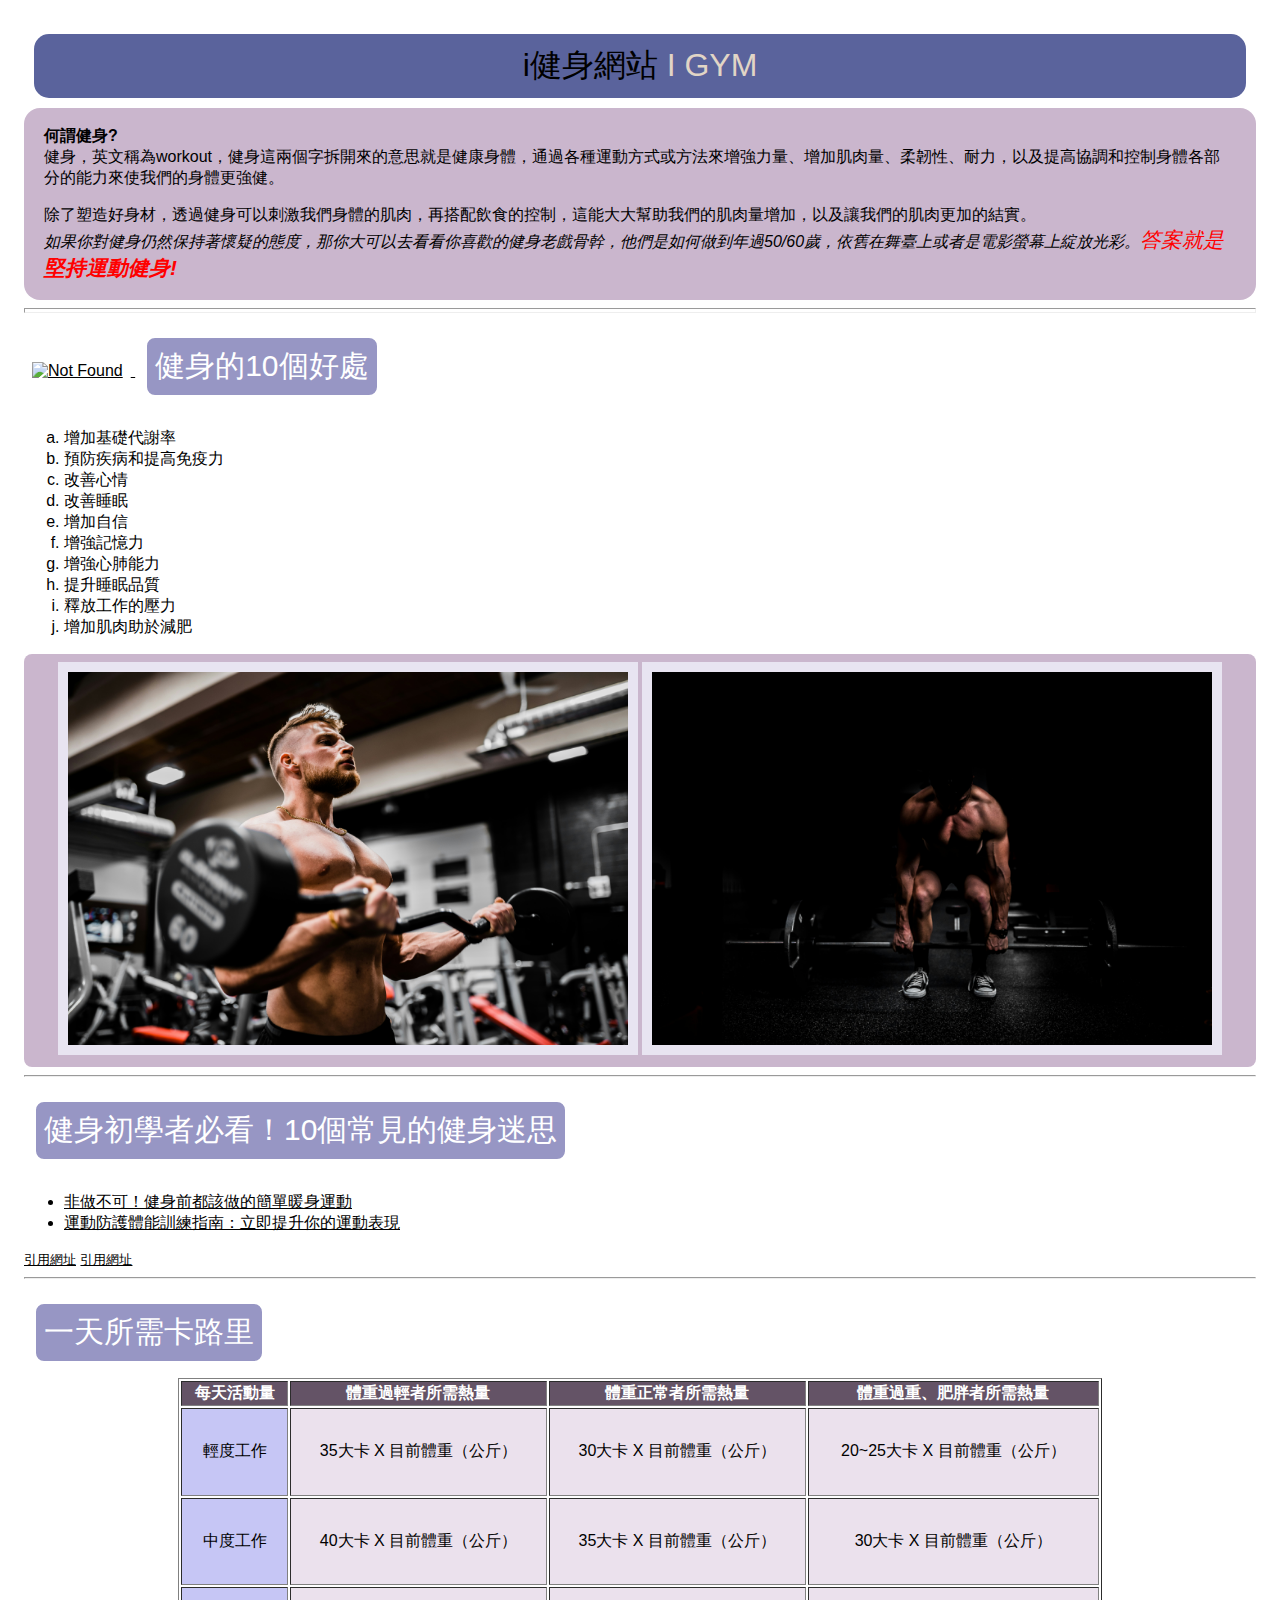
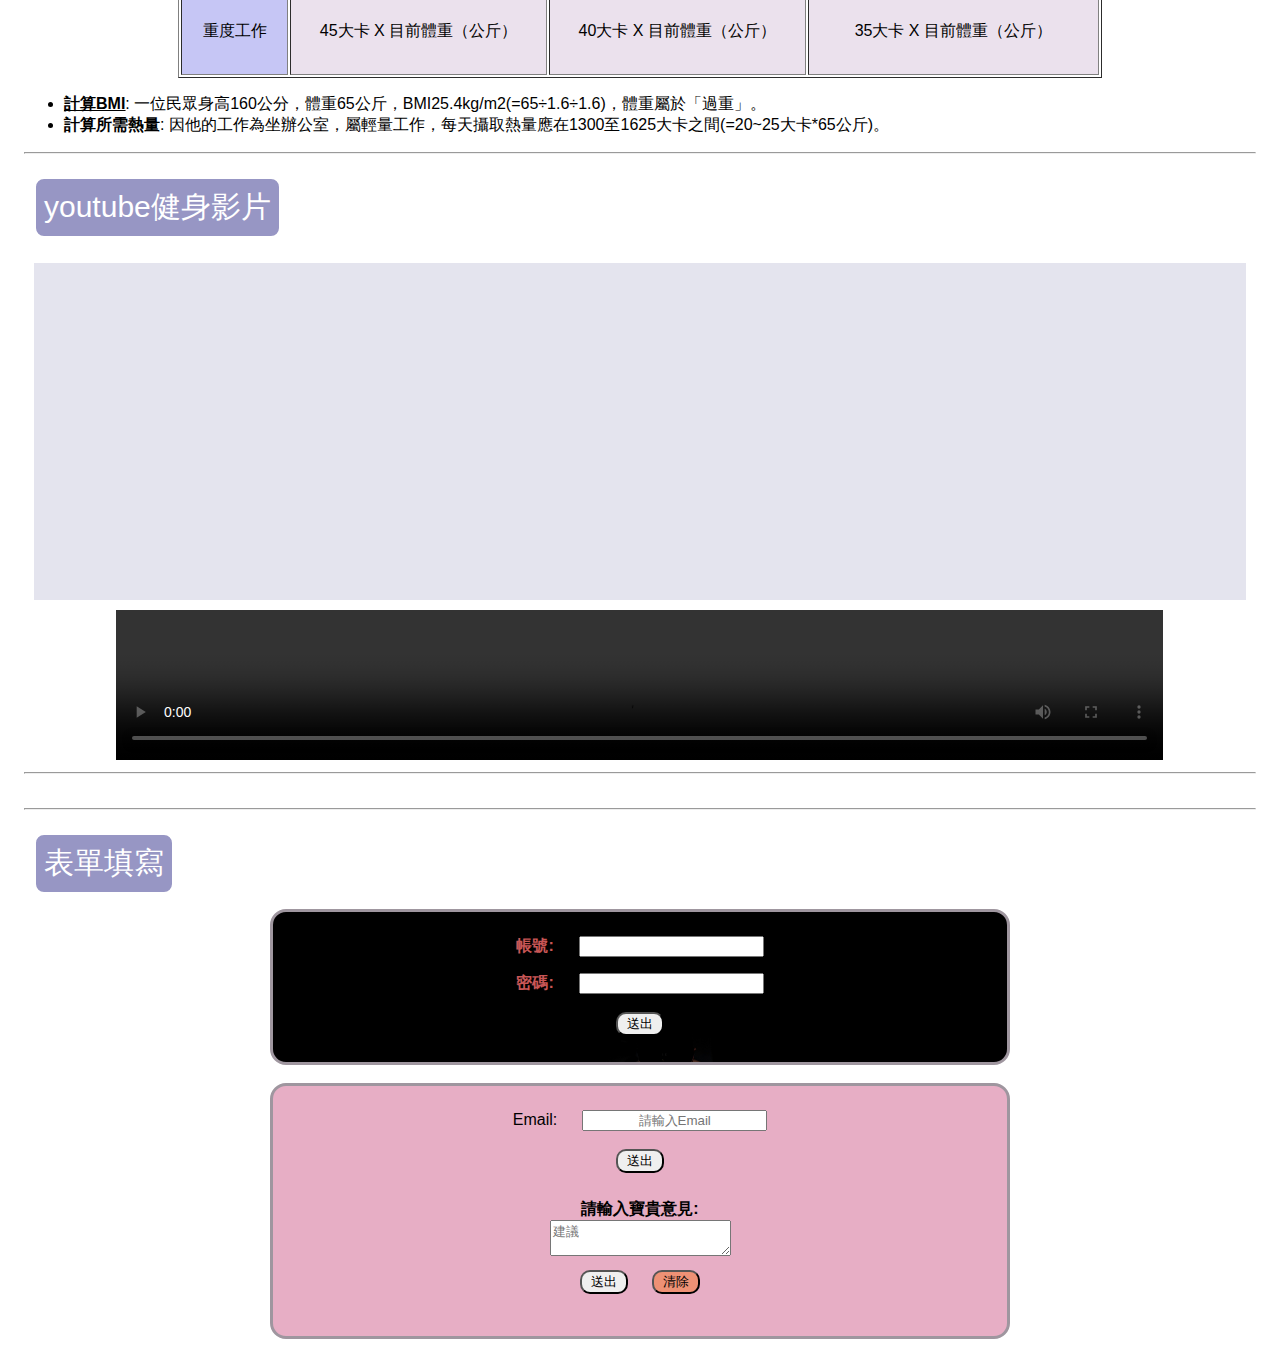
==== commit 3b7ba470: "1.修改合併後衝突 2.bmi.html與index.html css設計(響應式網頁)" ====
--- a/index.html
+++ b/index.html
@@ -216,8 +216,9 @@
         <!--form預設為get-->
         <div class="sub-title">表單填寫</div>
         <div id="post-from">
-            <div class="username-from">
-                <form action="" method="get">
+            <form action="" method="get">
+                <div class="username-from">
+
                     <!--label的for指向input的id(前端用)，name(後端用)-->
                     <label for="username"><b>帳號:&nbsp</b></label>
                     <input type="text" id="username" name="username"><br>
@@ -227,8 +228,10 @@
 
                     <!--提交的按鈕，get:網址會出現對應的字，post:網址會與後端連動-->
                     <button type="submit">送出</button>
-            </div>
-            <hr>
+            </form>
+        </div>
+        <br>
+        <form action="" method="get">
             <div class="email-from">
                 <label for="email">Email:&nbsp</label>
                 <input type="email" id="email" name="email" placeholder="請輸入Email" required><br>
@@ -242,17 +245,17 @@
                     <button type="submit">送出</button>&nbsp<button style="background-color: rgb(238, 145, 117);"
                         type="reset">清除</button>
                 </p>
-
-            </div>
-
-        </div>
-    </div>
-    </form>
+        </form>
+    </div>
+
+    </div>
+    </div>
+
 
 
     </div>
 </body>
 </div>
-</body>
+
 
 </html>--- a/css/style.css
+++ b/css/style.css
@@ -70,6 +70,7 @@
     form{
         width: 80%;
         font-size: 12px;
+        margin: 10px;
         
     }
     table{
